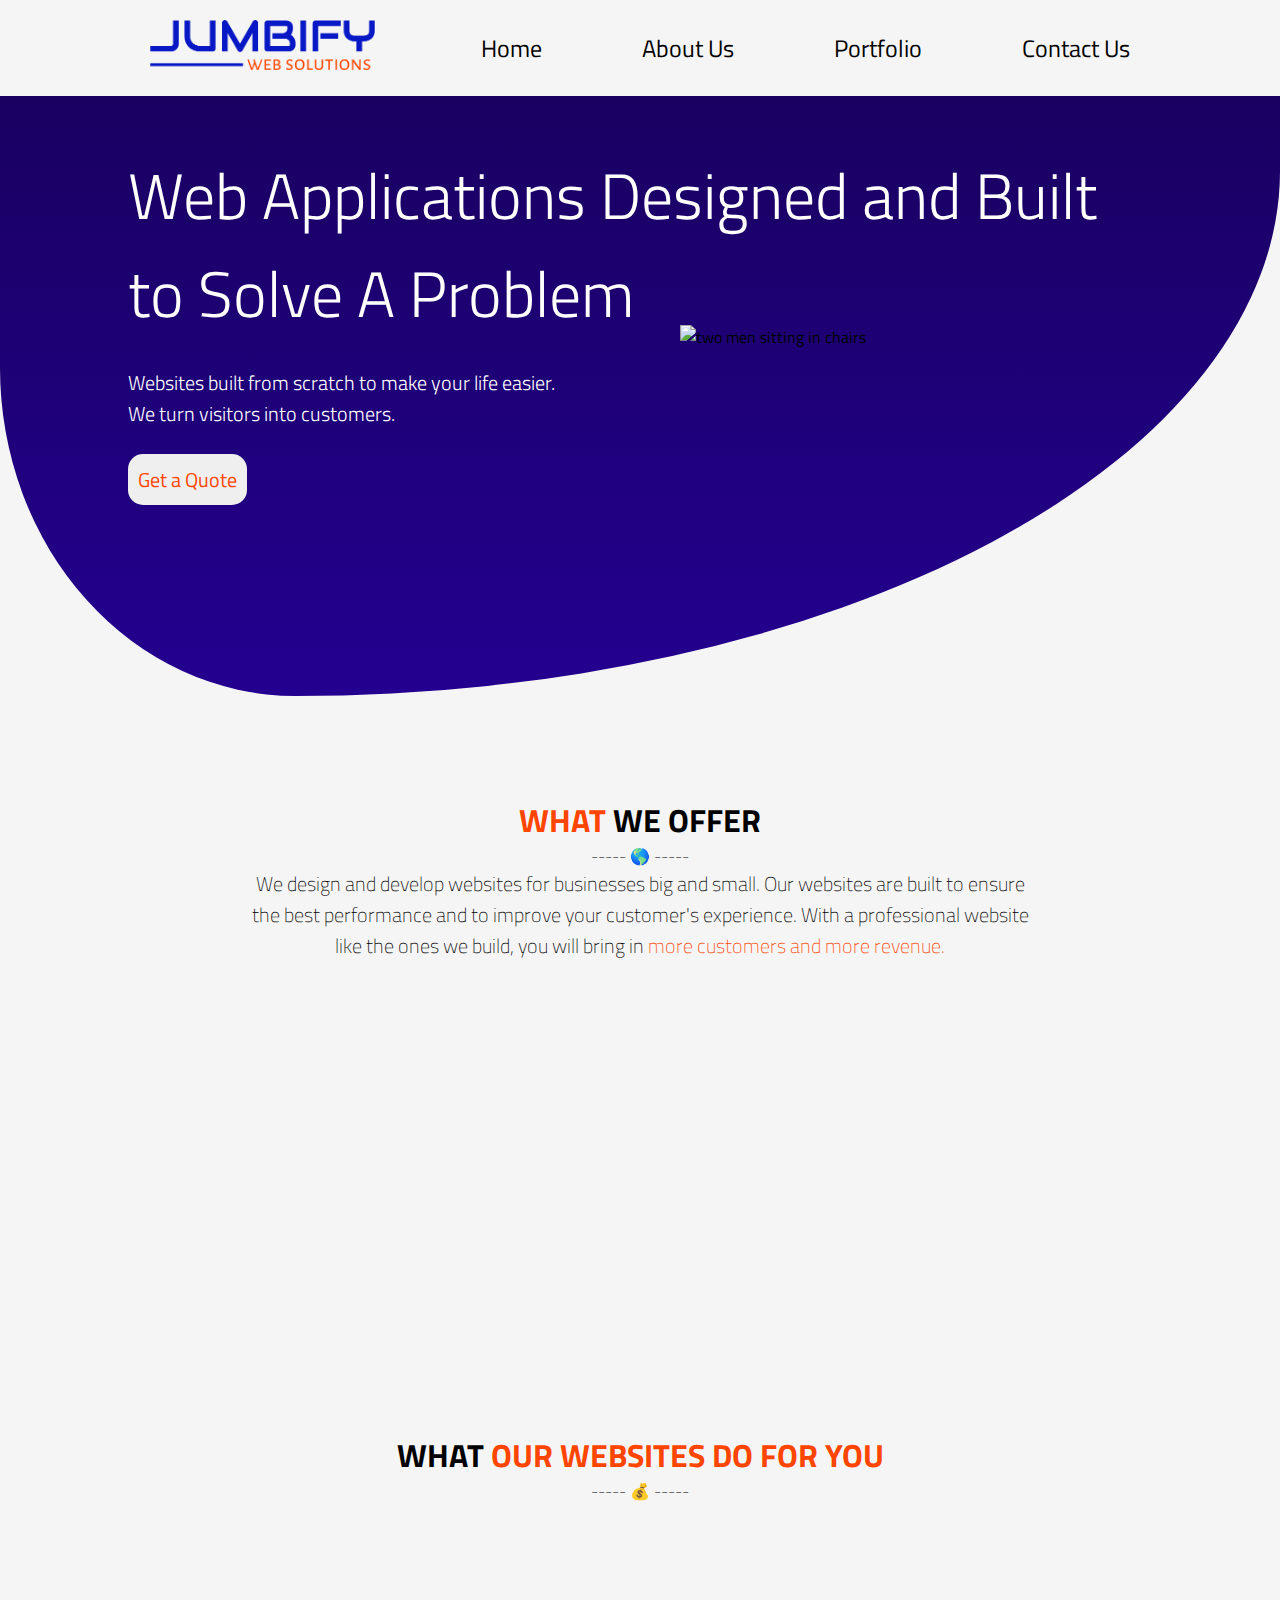
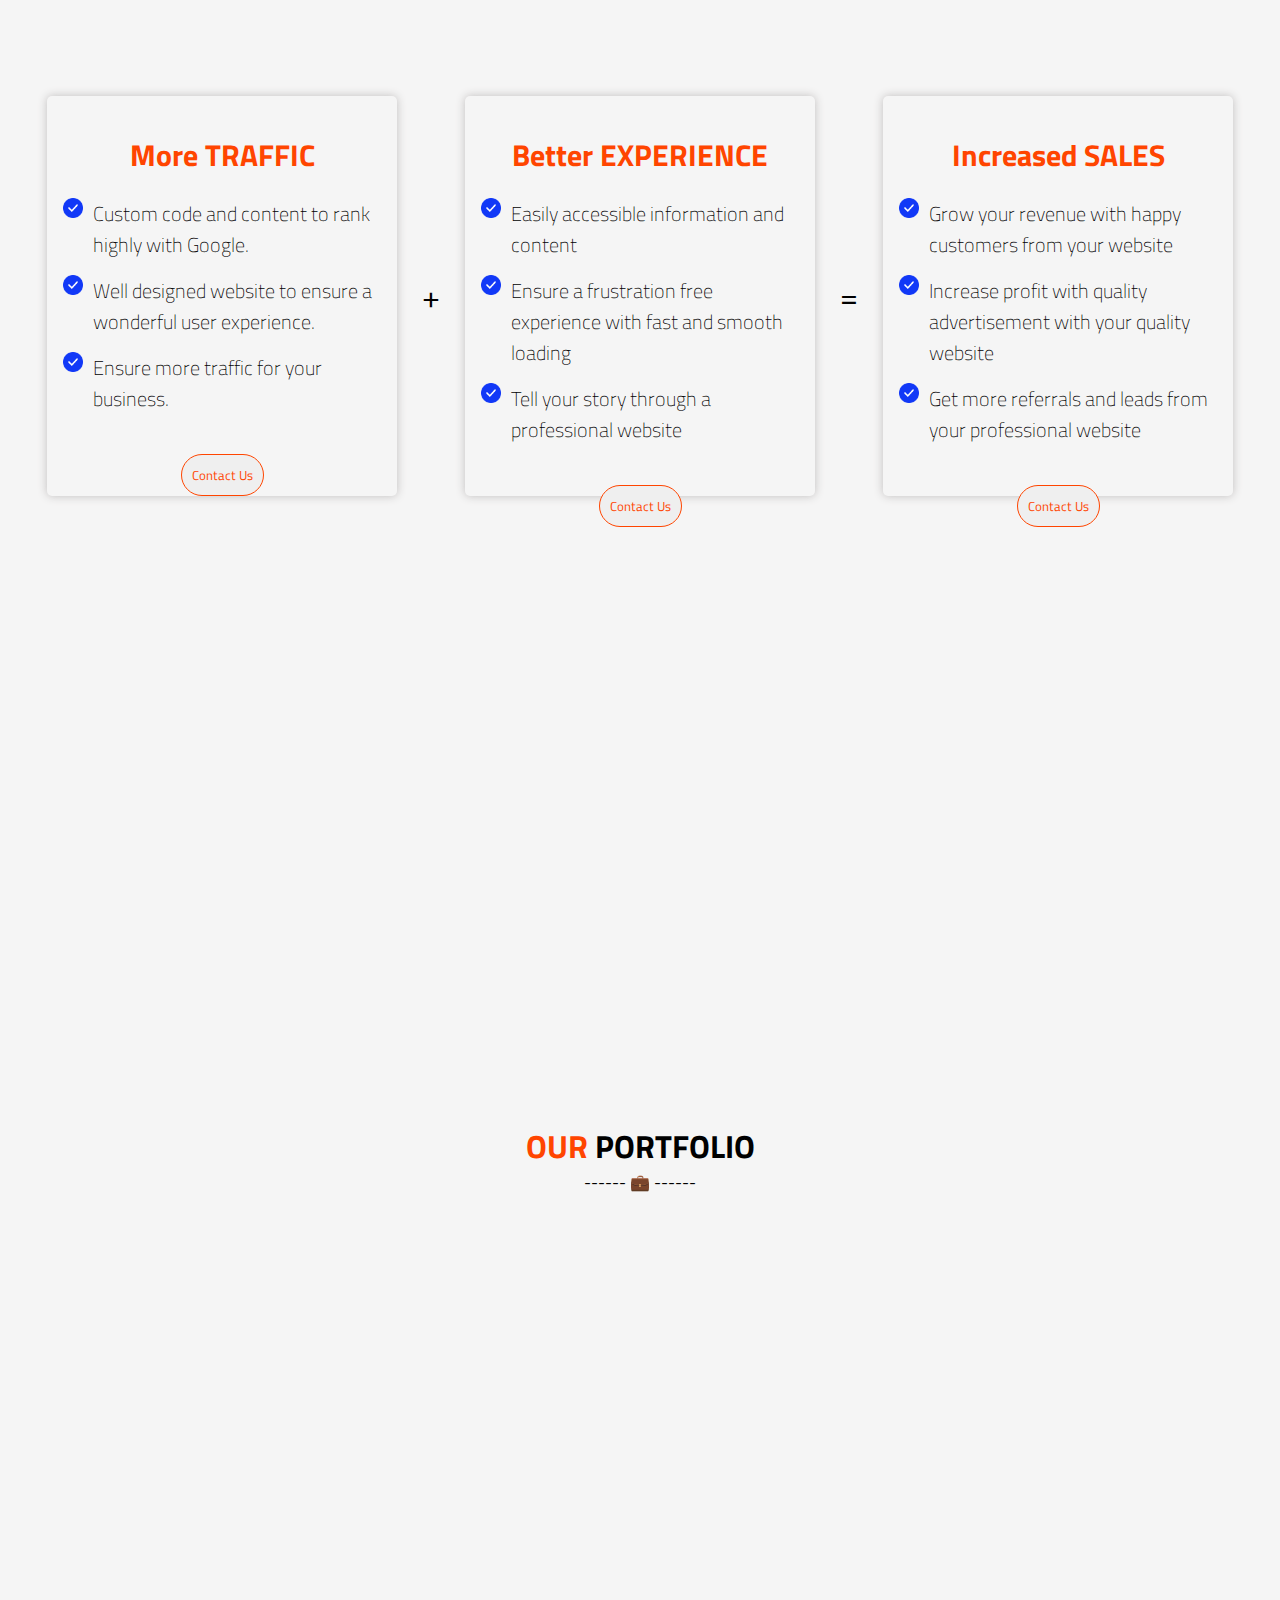
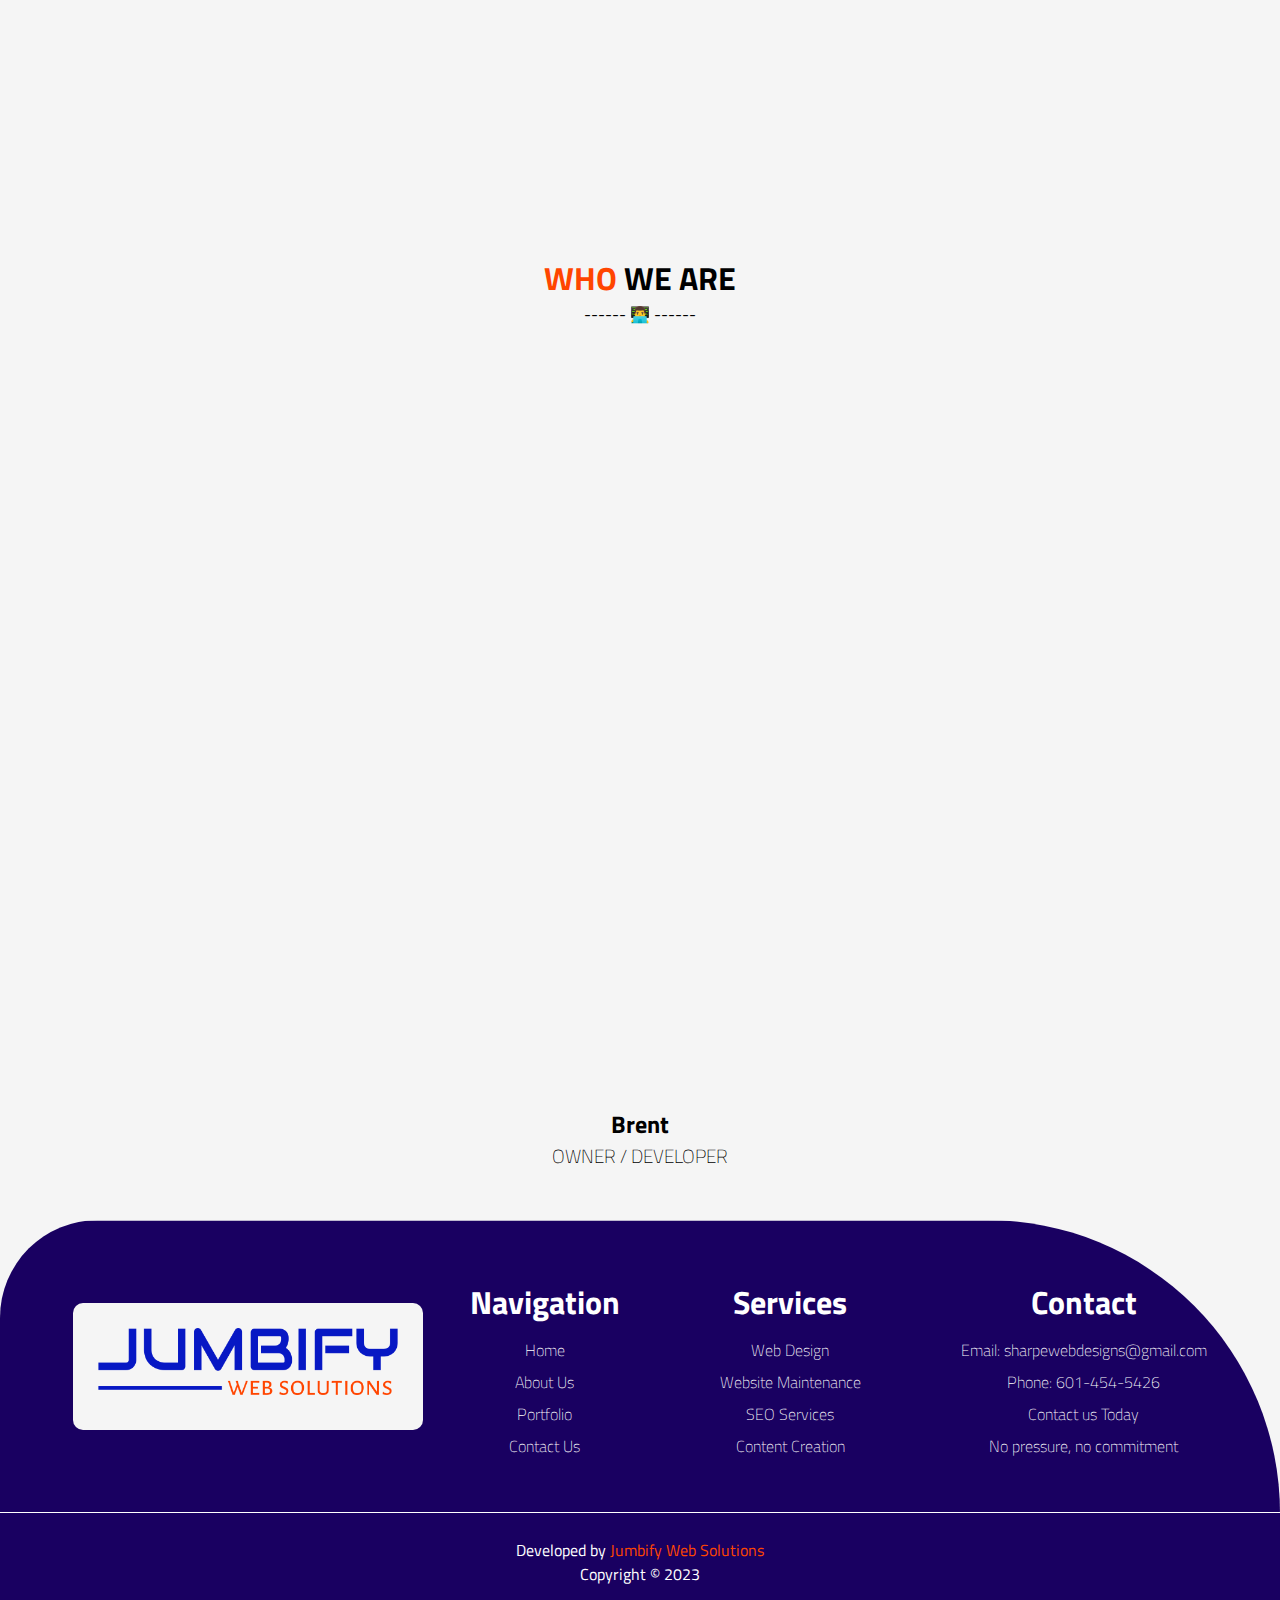
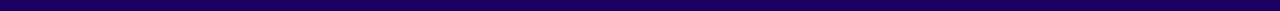
==== index.html @ ab22add7 "updated image in footer" ====
<!DOCTYPE html>
<html lang="en">
<head>
    <meta charset="UTF-8">
    <meta http-equiv="X-UA-Compatible" content="IE=edge">
    <meta name="viewport" content="width=device-width, initial-scale=1.0">
    <link rel="stylesheet" href="styles.css">
    <meta name="description" content="Jumbify Web Solutions will design, write, and develop your next small business or individual website">

    <link rel="preconnect" href="https://fonts.googleapis.com">
    <link rel="preconnect" href="https://fonts.gstatic.com" crossorigin>
    <link href="https://fonts.googleapis.com/css2?family=Roboto:wght@300&display=swap" rel="stylesheet">
    <link rel="preconnect" href="https://fonts.googleapis.com">
    <link rel="preconnect" href="https://fonts.gstatic.com" crossorigin>
    <link href="https://fonts.googleapis.com/css2?family=Titillium+Web:wght@600@800&display=swap" rel="stylesheet">
    <title>Jumbify Web Solutions</title>
    <link rel="icon" type="icon" href="images/logo-no-background.png">
</head>
<body>



    <header class="navigation">
        <div class="logo">
            <a href="index.html"><img src="images/logo-no-background.png" class="logo" alt="logo"></a>
        </div>   
        <button class="nav-toggle">
            <span class="hamburger"></span>
        </button>
        <nav class="nav">
            <ul class="nav__list">
                <li class="nav__item"><a href="#home" class="nav__link">Home</a></li>
                <li class="nav__item"><a href="about.html" class="nav__link">About Us</a></li>
                <li class="nav__item"><a href="portfolio.html" class="nav__link">Portfolio</a></li>
                <li class="nav__item"><a href="contact.html" class="nav__link">Contact Us</a></li>
            </ul>
        </nav>
    </header>


    <div class="hero">
        <h1>Web Applications Designed and Built <br>to Solve A Problem</h1>
        <h3>Websites built from scratch to make your life easier. <br> We turn
            visitors into customers.
        </h3>
        <a href="contact.html"><button class="hero-plans-button">Get a Quote</button></a>
    </div>

    <img src="images/heroImage.png" class="computers-image" alt="two men sitting in chairs"/>


    <!-- >>>>>>>>>>>>>>    What We Offer Section     <<<<<<<<<<<<<<<<<<<<-->

    <div class="whatWeOffer-container">
        <h1><span class="blue">WHAT</span> WE OFFER</h1>
        <div>----- 🌎 -----</div>
        <p class="whatWeOffer-paragraph hidden right">
            We design and develop websites for businesses big and small. Our websites are built
            to ensure the best performance and to improve your customer's experience. With a professional website like the ones we build, you 
            will bring in <span class="blue">more customers and more revenue.</span>
        </p>
    </div>


    <!-- >>>>>>>>>>>>>>        Features Section       <<<<<<<<<<<<<<< -->

    <div class="features-container">
            <div class="feature-container mobileFirst-container hidden">
                <div class="icon-container smartPhone-container">
                    <img class="features-icon" src="images/smartphone.png" alt="mobile phone">
                </div>
                <h3>Designed, Written, Developed</h3>
                <p>I work with talented content writers and talented designers. They will 
                    design and write the content for you. I will develop your website from scracth.
                </p>
            </div>

            <div class="feature-container fullyResponsive-container hidden">
                <div class="icon-container computerAndPhone-container">
                    <img class="features-icon" src="images/computerAndPhone.png" alt="computer and phone">
                </div>
                <h3>Fully Responsive</h3>
                <p>
                    We design our websites to ensure they will look professional on all screen sizes
                    including mobile, tablets, laptops, and desktops.
                </p>
            </div>

            <div class="feature-container fullyResponsive-container hidden">
                <div class="icon-container computerAndPhone-container">
                    <img class="features-icon" src="images/easy-access.png" alt="computer and phone">
                </div>
                <h3>Fully Accessible</h3>
                <p>
                    We design and develop our websites with the mindset of being  accessible by all. We follow all
                    WCAG and ADA guidelines to ensure a great experience for everyone.
                </p>
            </div>

            <div class="feature-container optimization-container hidden">
                <div class="icon-container seo-container">
                    <img class="features-icon" src="images/seo.png" alt="computer with SEO on top">
                </div>
                <h3>Search Engine Optimization</h3>
                <p>Where your website shows up on google searches matters. My hand-coded 
                    websites will include all necessary
                    keywords and tags to compete against any website.
                </p>
            </div>
    </div>

    <!--  >>>>>>>>>>>>>>       Price Plans           <<<<<<<<<<<<<<<<<<<-->
    <div class="whatWeOffer-container" id="plans">
        <h1>WHAT<span class="blue"> OUR WEBSITES DO FOR YOU</span></h1>
        <div>----- 💰 -----</div>
        <p class="whatWeOffer-paragraph hidden right">
            The goal of our websites is to increase your sales. If all else is the same, our website will increase your
            sales. We will do this by bringing in more traffic and by ensuring a great experience
            for every user. Our websites will include the content and code necessary to rank high in the Google ranks.
        </p>
    </div>

    <div class="pricing-plans-section">
            <div class="price-card price-card-month">
                <h3 class="plan-title">More TRAFFIC</h3>
                <p class="pricing-plans-features"><img src="images/check1.png" alt="blue check" class="price-icon">
                    Custom code and content to rank highly with Google.
                </p>
                <p class="pricing-plans-features"><img src="images/check1.png" alt="blue check" class="price-icon">
                    Well designed website to ensure a wonderful user experience.
                </p>
                <p class="pricing-plans-features"><img src="images/check1.png" alt="blue check" class="price-icon">
                    Ensure more traffic for your business.
                </p>
                <a href="contact.html"><button class="pricing-plans-button">Contact Us</button></a>
            </div>
            <div class="equation">+</div>
            <div class="price-card price-card-month">
                <h3 class="plan-title">Better EXPERIENCE</h3>
                <p class="pricing-plans-features"><img src="images/check1.png" alt="blue check" class="price-icon">
                    Easily accessible information and content
                </p>
                <p class="pricing-plans-features"><img src="images/check1.png" alt="blue check" class="price-icon">
                    Ensure a frustration free experience with fast and smooth loading
                </p>
                <p class="pricing-plans-features"><img src="images/check1.png" alt="blue check" class="price-icon">
                    Tell your story through a professional website
                </p>
                <a href="contact.html"><button class="pricing-plans-button">Contact Us</button></a>
            </div>
            <div class="equation">=</div>
            <div class="price-card price-card-month">
                <h3 class="plan-title">Increased SALES</h3>
                <p class="pricing-plans-features"><img src="images/check1.png" alt="blue check" class="price-icon">
                    Grow your revenue with happy customers from your website
                </p>
                <p class="pricing-plans-features"><img src="images/check1.png" alt="blue check" class="price-icon">
                    Increase profit with quality advertisement with your quality website
                </p>
                <p class="pricing-plans-features"><img src="images/check1.png" alt="blue check" class="price-icon">
                    Get more referrals and leads from your professional website
                </p>
                <a href="contact.html"><button class="pricing-plans-button">Contact Us</button></a>
            </div>
    </div>

    <!-- >>>>>>>>>>>>>>        Contract Section       <<<<<<<<<<<<<<< -->

    <div class="contractSection-container">
        <div class="contractSection-container-left">
            <div class="contractSection-image-container hidden">
                    <img class="manOnMoney-image" src="images/manOnMoney.jpeg" alt="cartoon man sitting on gold coins">
            </div>
        </div>

        <div class="contractSection-container-right hidden">
            <div class="contractSection-top-right">
                <h1> <span class="blue">What</span> is <span class="blue">Included?</span></h1>
                <p>A standard 5 page website
                    typically includes the following pages: Home, About, Contact, Product/Services, Reviews/Portfolio.
                    Your website can be customized to fit your business plan. You own your domain, content, listing, and profiles. 
                </p>
            </div>
            <div class="contractSection-bottom-right hidden">
                <!-- <div class="grid-contract">
                    <img src="images/check-mark.png" class="checkMark-image" alt="orange and blue check">
                    <div class="grid-contract-info">
                        <h3> Hosting Fees Included</h3>
                        <p>Hosting fees are built right into the monthly payment plan.</p>
                    </div>
                </div> -->
                <div class="grid-contract">
                    <img src="images/check-mark.png" class="checkMark-image" alt="orange and blue check">
                    <div class="grid-contract-info">
                        <h3>Edits</h3>
                        <p>Change anything you want at anytime and it will be done that day for a small hourly fee.</p>
                    </div>
                </div>
                <div class="grid-contract">
                    <img src="images/check-mark.png" class="checkMark-image" alt="orange and blue check">
                    <div class="grid-contract-info">
                        <h3> Direct Customer Service</h3>
                        <p>Call direct anytime during the day, no call centers or automated responses.</p>
                    </div>
                </div>
                <div class="grid-contract">
                    <img src="images/check-mark.png" class="checkMark-image" alt="orange and blue check">
                    <div class="grid-contract-info">
                        <h3> Web Design & Development</h3>
                        <p>Includes design, development, and testing.</p>
                    </div>
                </div>
                <!-- <div class="grid-contract">
                    <img src="images/check-mark.png" class="checkMark-image" alt="orange and blue check">
                    <div class="grid-contract-info">
                        <h3> No Commitment</h3>
                        <p> The monthly plan reguires no commitment, cancel anytime, no fees.</p>
                    </div>
                </div> -->
                <div class="grid-contract">
                    <img src="images/check-mark.png" class="checkMark-image" alt="orange and blue check">
                    <div class="grid-contract-info">
                        <h3> Google Analytics</h3>
                        <p>We install Analytics for free to monitor traffic and where it comes from.</p>
                    </div>
                </div>
            </div>
        </div>
    </div>

<!-- >>>>>>>>>>>>>>        Portfolio Section       <<<<<<<<<<<<<<< -->
    <div class="portfolioSection-container">
        <div class="portfolioSection-header">
            <h1><span class="blue">OUR </span>PORTFOLIO</h1>
            <p>------ 💼 ------</p>
        </div>
        <div class="portfolioCards-section hidden">
            <div class="portfolioPiece hidden">
                <img src="images/neighborsMockup.png" class="portfolio-image" alt="woman looking at computer with Neighbors Pizza on it">
                <h3>Neighbors Pizza</h3>
                <h4>Syracuse, NY</h4>
                <p>Neighbors pizza is a family friendly pub-style pizza joint
                    serving detroit and neopalitan pizzas with an excellent
                    craft beer selection.
                </p>
                <a href="https://neighborspizza.netlify.app" target="_blank"><button class="pricing-plans-button">Visit Neighbors</button></a>
            </div>
            <div class="portfolioPiece hidden">
                <img src="images/lindaDunlapMockup.png" class="portfolio-image" alt="Linda L. Dunlap on a laptop screen">
                <h3>Linda L. Dunlap</h3>
                <h4>Austin, TX</h4>
                <p>Linda is a crime author out of Austin, TX. She has written The Maude
                    Rogers series, The Reckoning Series, and the Bridges Chronicles.
                </p>
                <a href="https://lindadunlap.netlify.app" target="_blank"><button class="pricing-plans-button">Visit Linda</button></a>
            </div>
            <div class="portfolioPiece hidden">
                <img src="images/sczMockup.png" class="portfolio-image" alt="man and womann looking at a computer with Syracuse Children's Zone on it">
                <h3>Syracuse Children's Zone</h3>
                <h4>Syracuse, NY</h4>
                <p>Syracuse Children's Zone is non-profit organization providing
                    children with a developmentally appropriate environment and educating
                    parents.</p>
                <a href="https://syracusechildrenszone.netlify.app/" target="_blank"><button class="pricing-plans-button">Visit SCZ</button></a>
            </div>
        </div>
    </div>

    <!-- >>>>>>>>>>>> About Us Section <<<<<<<<<<<< -->

    <div class="whoWeAre-container">
        <h1><span class="blue">WHO </span> WE ARE</h1>
        <p>------ 👨‍💻 ------</p>
        <p class="whoWeAre-paragraph hidden">My name is Brent, I am a a front-end web developer. 
            I enjoy making simple but beautiful websites that give small businesses an advantage over
            their competition. I 
            started this business to help provide for my family while also keeping
            a schedule that allows me to spend more time with my young children. I built my first websites back in 2014 and
            recently decided that becoming an expert in the website development field was something I wanted to do fulltime. 
            While building websites I have learned all the necessary skills and guidelines on SEO and accessibility. 
            I understand how Google reads code and I implement it in my websites in order to 
            get the best search results possible<a href="about.html"><span class="blue"> CLICK TO LEARN MORE</span></a>
        </p>
        <div class="profile-pic-container hidden">
            <img src="images/profilePic.png" class="profile-pic" alt="Brent">
        </div>
        <h2>Brent</h2>
        <h3>OWNER / DEVELOPER</h3>
    </div>

    


    <!-- >>>>>>>>>>>>>>>>>> Footer <<<<<<<<<<<<<<<<<<<<<<-->


      <footer class="footer-section">
       
        <div class="footer-logo-background">
                <img src="images/logo-no-background.png" class="logo-footer" alt="logo">   
        </div>
        <div class="footer-info-container">
            <div class="footer-info-section">
                <h1>Navigation</h1>
                <a href="index.html"><h4>Home</h4></a>
                <a href="about.html"><h4>About Us</h4></a>
                <a href="portfolio.html"><h4>Portfolio</h4></a>
                <a href="contact.html"><h4>Contact Us</h4></a>
            </div>
            <div class="footer-info-section">
                <h1>Services</h1>
                <h4>Web Design</h4>
                <h4>Website Maintenance</h4>
                <h4>SEO Services</h4>
                <h4>Content Creation</h4>
            </div>
            <div class="footer-info-section">
                <h1>Contact</h1>
                <h4>Email: sharpewebdesigns@gmail.com</h4>
                <h4>Phone: 601-454-5426</h4>
                <h4>Contact us Today</h4>
                <h4>No pressure, no commitment</h4>
            </div>
        </div>
    </footer>

    <div class="footer-subsection">
        <p>Developed by <span class="blue">Jumbify Web Solutions</span></p>
        <p>Copyright © 2023</p>
    </div>

    <script src="script.js"></script>
</body>
</html>
---- styles.css ----
* {
    font-family: 'Titillium Web', sans-serif;
    box-sizing: border-box;
    padding: 0;
    margin: 0;
    /* line-height: 1.5; */
}

a {
  text-decoration: none;
}

body {
    background-color: whitesmoke;
}

  .logo {
    width: 175px;
    margin: auto;
    padding: 10px 0px 10px 0px;
  }
  
  .nav {
    position: fixed;
    background: #190061;
    color: white;
    top: 0;
    bottom: 0;
    left: 0;
    right: 0;
    z-index: 100;
    transform: translate(100%);
    transition: transform 250ms cubic-bezier(.5, 0, .5, 1);
  }
  
  .nav__list {
    list-style: none;
    display: flex;
    height: 100%;
    flex-direction: column;
    justify-content: space-evenly;
    align-items: center;
    margin: 0;
    padding: 0;
  }
  
  .nav__link {
    color: white;
    font-size: 1.5rem;
    text-decoration: none;
    padding-bottom: 15px;
  }
  
  .nav__link:hover {
    cursor: pointer;
    border-bottom: orangered 1px solid;
  }
  
  .nav-toggle {
    padding: .5em;
    background: transparent;
    border: 0;
    cursor: pointer;
    position: absolute;
    right: 1em;
    top: 2.25em;
    z-index: 1000;
  }
  
  .hamburger {
    display: block;
    position: relative;
  }
  
  .hamburger,
  .hamburger::before, 
  .hamburger::after {
    background: #190061;
    width: 2em;
    height: 3px;
    border-radius: 1em;
    transition: transform 250ms ease-in-out;
  }
  
  
  .hamburger::before, 
  .hamburger::after {
    content: '';
    position: absolute;
    left: 0;
    right: 0;
  }
  
  .hamburger::before {
    top: 6px;
  }
  
  .hamburger::after {
    bottom: 6px;
  }
  
  .nav-open .nav{
    transform: translate(0);
  }
  
  .nav-open .nav-toggle {
    position: fixed;
  }
  
  .nav-open .hamburger,
  .nav-open .hamburger::before, 
  .nav-open .hamburger::after {
    background: white;
  }
  
  .nav-open .hamburger {
    transform: rotate(.625turn);
  }
  
  .nav-open .hamburger::before {
  
    transform: rotate(90deg) translateX(-6px);
  }
  
  .nav-open .hamburger::after {
    opacity: 0;
  }

  @media(min-width: 1200px) {
    .nav {
        position: relative;
        background-color: whitesmoke;
        color: var(--clr-white);
        transform: none;
        display: flex;
      }

      .navigation {
        display: flex;
        justify-content: space-between;
        /* width: 100%; */
        background-color: whitesmoke;
        padding-left: 150px;
        padding-right: 150px;
      }

      .nav__list {
        list-style: none;
        display: flex;
        flex-direction: row;
        /* height: 100%; */
        justify-content: space-around;
        align-items: center;
        transform: none;
        transition: none;
        gap: 100px;
      }

      .nav-toggle {
        display: none;
      }

      .nav__link {
        color: black;
        font-size: 1.5rem;
        text-decoration: none;
      }

      .logo {
        margin: 0;
        width: 225px;
      }
  }







  
  /* >>>>>>>>>>>>>>>> Hero Section <<<<<<<<<<<<<<<*/
.hero {
    background-color: #190061;
    background: linear-gradient(to bottom, #190061, #240090);
    color: white;
    border-bottom-left-radius: 450px 500px;
    border-bottom-right-radius: 1500px 800px;
    height: 600px;
    margin: 0;
    padding-top: 50px;
}

.hero h1 {
    font-size: 5vw;
    margin: 0;
    padding-left: 10vw;
    font-weight: 300;
}

.hero h3 {
    font-size: 1.25rem;
    padding-left: 10vw;
    margin-top: 25px;
    font-weight: 300;
}

.hero-plans-button {
  margin-left: 10vw;
  padding: 10px;
  font-size: 1.25rem;
  border-radius: 10px;
  margin-top: 25px;
  color: white;
  border-radius: 15px;
  border: 0;
  border-bottom: transparent solid 0px;
  box-shadow: inset 0 0 0 0 orangered;
  color: orangered;
  transition: color .5s ease-in-out, box-shadow .3s ease-in-out;
}

.hero-plans-button:hover {
  color: #fff;
  box-shadow: inset 200px 0 0 0 orangered;
  cursor: pointer;
}

.computers-image {
    width: 600px;
    height: auto;
    position: absolute;
    top: 325px;
    right: 7vw;
}

@media(max-width: 1400px) {
  .computers-image {
      position: absolute;
      right: 0px;
  }
}

@media(max-width: 1200px) {
    .computers-image {
        position: absolute;
        top: 400px;
        right: 50px;
        width: 500px;
    }
}

@media(max-width: 900px) {
  .computers-image {
      position: absolute;
      top: 450px;
      right: 25px;
      width: 450px;
  }
}

@media(max-width: 600px) {
  .computers-image {
      position: absolute;
      top: 525px;
      left: 25px;
      width: 350px;
  }

  .hero h1 {
    padding-left: 25px;
    font-size: 2.5rem;
  }

  .hero h3 {
    padding-left: 25px;
  }

  .hero-plans-button {
    margin-left: 25px;
  }
}

/* . >>>>>>>>>>>      What we offer section    <<<<<<<<<<< */

.whatWeOffer-container {
    margin-top: 100px;
    display: flex;
    flex-direction: column;
    justify-content: center;
    align-items: center;
    font-weight: lighter;
    text-align: center;
}

.blue {
    color: orangered;
}

.whatWeOffer-paragraph {
    text-align: center;
    font-size: 20px;
    max-width: 800px;
}

.features-container {
    display: flex;
    flex-wrap: wrap;
    justify-content: space-around;
}

.feature-container {
    width: 250px;
    text-align: center;
    display: flex;
    flex-direction: column;
    align-items: center;
    font-weight: lighter;
    margin-top: 100px;
}

.feature-container p {
    font-size: 20px;
}

.icon-container {
    border-radius: 50%;
    width: 50px;
}

.smartPhone-container {
    background-color: gold;
}

.computerAndPhone-container {
    background-color: rgb(187, 138, 187);
}

.seo-container {
    background-color: orange;
}

.features-icon {
    width: 50px;
    height: auto;
    margin: auto;
}

@media(max-width:600px) {
  .whatWeOffer-container h1 {
    margin: 10px;
  }
}

/*  >>>>>>>>>>>>>>>>      Pricing Cards   <<<<<<<<<<<<<<<<<<  */

.pricing-plans-section {
  display: flex;
  flex-wrap: wrap;
  padding-top: 100px;
  align-items: center;
  justify-content: center;
  gap: 25px;
}

.price-card-bottom {
  margin: 0;
}

.equation {
  font-size: 2rem;
}

.price-card {
  border-radius: 5px;
  width: 350px;
  height: 400px;
  box-shadow: 0 0 10px rgb(192, 190, 190);
  display: flex;
  flex-direction: column;
  align-items: center;
  padding: 1em;
}

.plan-title {
  margin-top: 20px;
  margin-bottom: 20px;
  color: orangered;
  font-size: 30px;
}

.price-icon {
  width: 20px;
  height: 20px;
  margin-right: 10px;
}

.pricing-plans-features-container {
  display: flex;
  flex-direction: column;
  align-items: flex-start;
}

.pricing-plans-features {
  display: flex;
  justify-content: center;
  align-items: left;
  font-size: 20px;
  margin-bottom: 15px;
  font-weight: lighter;
}

.price {
  font-size: 35px;
  font-weight: bold;
}

.price-payments {
  color: gray;
  font-size: 10px;
  margin-bottom: 25px;
}

.pricing-plans-button {
  border-radius: 25px;
  border: orangered 1px solid;
  padding: 10px;
  margin-top: 25px;
  box-shadow: inset 0 0 0 0 orangered;
  color: orangered;
  transition: color .5s ease-in-out, box-shadow .3s ease-in-out;
}

.pricing-plans-button:hover {
  color: #fff;
  box-shadow: inset 200px 0 0 0 orangered;
  cursor: pointer;
}


/* >>>>>>>>>>>     Contract Section      <<<<<<<<<<   */
.manOnMoney-image {
    width: 400px;
    height: auto;
    border-radius: 300px 350px 750px 400px;
    padding: 50px;
}

@media(max-width:600px) {
  .manOnMoney-image {
    width: 300px;
  }
}

.contractSection-image-container {
    background-color: #190061;
    border-radius: 200px 500px 250px 400px;
}

.checkMark-image {
    width: 30px;
    height: 30px;
}

.contractSection-container {
    display: flex;
    flex-wrap: wrap;
    margin-top: 100px;
    justify-content: space-around;
    /* gap: 100px; */
    margin-right: 0;
    margin-left: 0;
    padding-right: 0;
    padding-bottom: 0;
}

.contractSection-container-right {
    width: 50vw;
}

.contractSection-bottom-right {
    display: grid;
    grid-template-columns: auto auto;
    column-gap: 3rem;
    padding-top: 50px;
    gap: 50px;
}

.grid-contract {
  display: flex;
  gap: 10px;
}

.grid-contract h3 {
    font-size: 20px;
    font-weight: bold;
}

@media(max-width: 600px) {
  .contractSection-bottom-right {
      display: flex;
      flex-direction: column;
  }

  .checkMark-image {
    width: 15px;
    height: 15px;
  }

  .grid-contract {
    padding: 0;
    margin: 0;
  }

  .contractSection-container {
    margin: 0;
    padding: 0;
    gap: 50px;
    justify-content: center;
    align-items: center;
  }
}

@media(max-width: 1000px) {
  .contractSection-container-right {
      width: 80vw;
  }
}

/* >>>>>>>>>>>>>  Portfolio Section      <<<<<<<<<<<<<<<< */

.portfolioSection-header {
    text-align: center;
    margin-top: 100px;
}

.portfolio-image {
    width: 300px;
    height: 200px;
}

.portfolioCards-section {
    display: flex;
    flex-wrap: wrap;
    justify-content: center;
    align-items: center;
    gap: 50px;
}

.portfolioPiece {
    border-bottom: #190061 solid 5px;
    border-radius: 10px;
    background-color: white;
    border-bottom-left-radius: 5px;
    border-bottom-right-radius: 5px;
    box-shadow: 0 0 10px rgb(192, 190, 190);
    width: 350px;
    padding: 20px;
    gap: 20px;
    display: flex;
    flex-direction: column;
    justify-content: center;
    align-items: center;
}

.portfolioPiece h4 {
  margin-top: 10px;
  margin-bottom: 10px;
}

/*   >>>>>>>>>>> Who we are section   <<<<<<<<<<<<<< */

.whoWeAre-container {
    display: flex;
    flex-direction: column;
    justify-content: center;
    align-items: center;
    margin-top: 100px;
}

.profile-pic {
    width: 300px;
    height: auto;
    border-radius: 300px 500px 300px 600px;
}

.profile-pic-container {
    width: 400px;
    height: auto;
    background-color: #190061;
    border-radius: 500px 200px 500px 200px;
    text-align: center;
}

.whoWeAre-paragraph {
    width: 600px;
    text-align: center;
    margin-bottom: 100px;
    line-height: 1.5;
    font-size: 20px;
}

@media(max-width: 600px) {
  .whoWeAre-paragraph {
      width: 300px;
  }

  .profile-pic {
    width: 300px;
  }

  .profile-pic-container {
    width: 300px;
  }
}

.whoWeAre-container h3 {
    font-weight: lighter;
}

/* >>>>>>>>>>>>> Footer Section <<<<<<<<<<<<<<<<< */

.footer-section {
    display: flex;
    flex-wrap: wrap;
    justify-content: space-around;
    background-color: #190061;
    color: white;
    align-items: center;
    margin-top: 50px;
    padding: 50px;
    border-radius: 100px 300px 0px 0px;
    line-height: 2;
    border-bottom: white 1px solid;
}

.footer-info-container {
  display: flex;
  gap: 100px;
  flex-wrap: wrap;
  align-items: center;
  justify-content: center;
}

.footer-section h4 {
    font-weight: lighter;
}
.logo-footer {
    width: 300px;
    height: auto;
}

.footer-info-section a {
    text-decoration: none;
    color: white;
}

.footer-info-section {
  text-align: center;
}

.footer-info {
    text-align: center;
}

.footer-logo-background {
  background-color: whitesmoke;
  border-radius: 10px;
  padding: 25px;
}

@media(max-width:600px) {
  .logo-footer {
    width: 150px;
  }

  .footer-logo-background {
    padding: 10px 10px 0px 10px;
  }

  .footer-section {
    padding: 100px;
  }
}

.footer-subsection {
  padding: 25px 0px 25px 0px;
  text-align: center;
  background-color: #190061;
  color: white;
}

/* >>>>>>>>>>>>>>> Contact Form <<<<<<<<<<<<<<< */

.contact-form-container {
    width: 100%;
    display: flex;
    justify-content: center;
    flex-wrap: wrap-reverse;
    margin-top: 100px;
    margin-bottom: 100px;
  }
  
  form {
    display: flex;
    flex-direction: column;
    justify-content: center;
    align-items: center;
    gap: 10px;
    border-radius: 5px;
    padding: 0 20px 20px 0;
  }

  .form-border {
    border-radius: 10px 0 0 10px;
  }
  
  input {
    width: 40vw;
    height: 50px;
    font-size: 25px;
    font-family: 'Roboto', sans-serif;
  }
  textarea {
    width: 40vw;
    height: 250px;
    font-size: 25px;
    font-family: 'Roboto', sans-serif;
  }

  .contact-info {
    display: flex;
    flex-direction: column;
    border-radius: 0 10px 10px 0;
    max-width: 600px;
    gap: 50px;
    border-bottom: 50px;
  }
  
  .submit-btn {
    border-radius: 10px;
    background-color: #190061;
    border: 0;
    color: white;
    font-size: 20px;
    padding: 15px;
  }

  .submit-btn:hover {
    cursor: pointer;
    background-color: white;
    color: #3843B8;
  }

  .contact-info-details {
    display: flex;
    align-items: center;
  }
  
  .contact-icon {
    width: 50px;
    height: auto;
    margin-right: 25px;
  }

  @media(max-width: 1200px) {
    input {
      width: 80vw;
    }

    .form-border {
      border-radius: 10px;
    }

    .contact-info {
      border-radius: 10px 10px 0px 0px;
      width: 70vw;
    }

    .contact-info-details {
      margin-bottom: 50px;
    }

    textarea {
      width: 80vw;
    }

  }
  
  /* >>>>>>>>>>>>>>> About Page <<<<<<<<<<<<<<<<<*/
  .about-profile-pic {
    width: 300px;
    height: 300px;
    border-radius: 10px;
    box-shadow: 0 0 10px rgb(85, 84, 84);
  }

  .about-page-intro-section {
    display: flex;
    flex-wrap: wrap;
    width: 100%;
    justify-content: center;
    margin-top: 50px;
    gap: 50px;
  }

  .about-page-intro-p {
    display: flex;
    width: 600px;
    flex-direction: column;
    justify-content: center;
    gap: 25px;
  }

  .about-page-intro-p h1 {
    margin: 0;
    padding: 0;
  }

  .about-page-intro-p h3 {
    font-weight: lighter;
  } 

  .about-page-features {
    display: flex;
    flex-wrap: wrap;
    justify-content: space-around;
    margin-top: 100px;
    margin-bottom: 100px;
  }

  .feature {
    width: 300px;
    display: flex;
    flex-direction: column;
    align-items: center;

  }

  .about-page-feature-icon {
    width: 150px;
    height: auto;
  }

  /* >>>>>>>>>>>>>>>>>>>>> Portfolio Page <<<<<<<<<<<<<<<<<<<*/

  .portfolio-page-intro {
    text-align: center;
    font-weight: lighter;
    width: 80%;
    margin: auto;
    margin-top: 50px;
    margin-bottom: 50px;
    font-size: 1.5rem;
  }

  /* >>>>>>>>>>>>>>>>>>>> Scrolling Animations <<<<<<<<<<<<<<<<<<<<<*/

  /* .hidden{
    opacity: 0;
    transform: translateX(-100%);
    transition: all 1s;
  }

  .show {
    opacity: 1;
    transform: translateX(0);
  } */

  .hidden {
    opacity: 0;
    transition: all 2s;
  }

  .show {
    opacity: 1;
  }
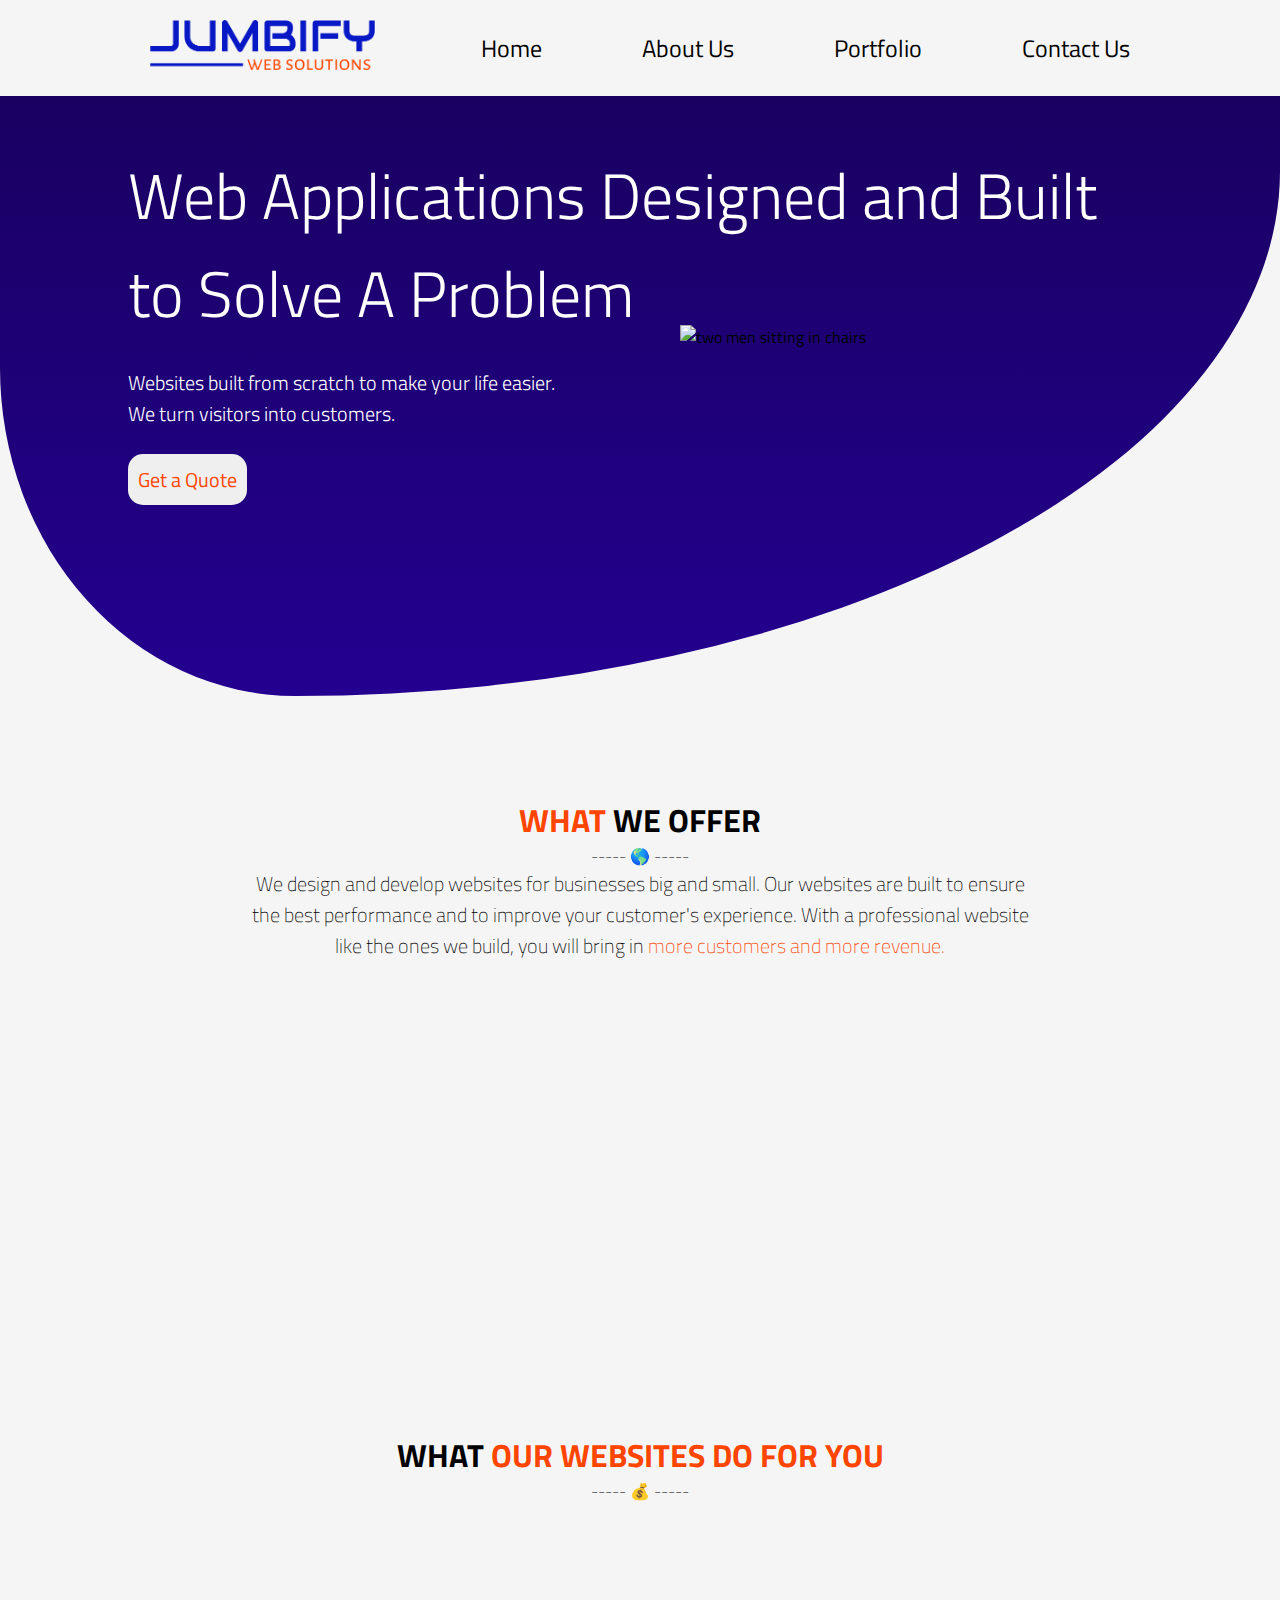
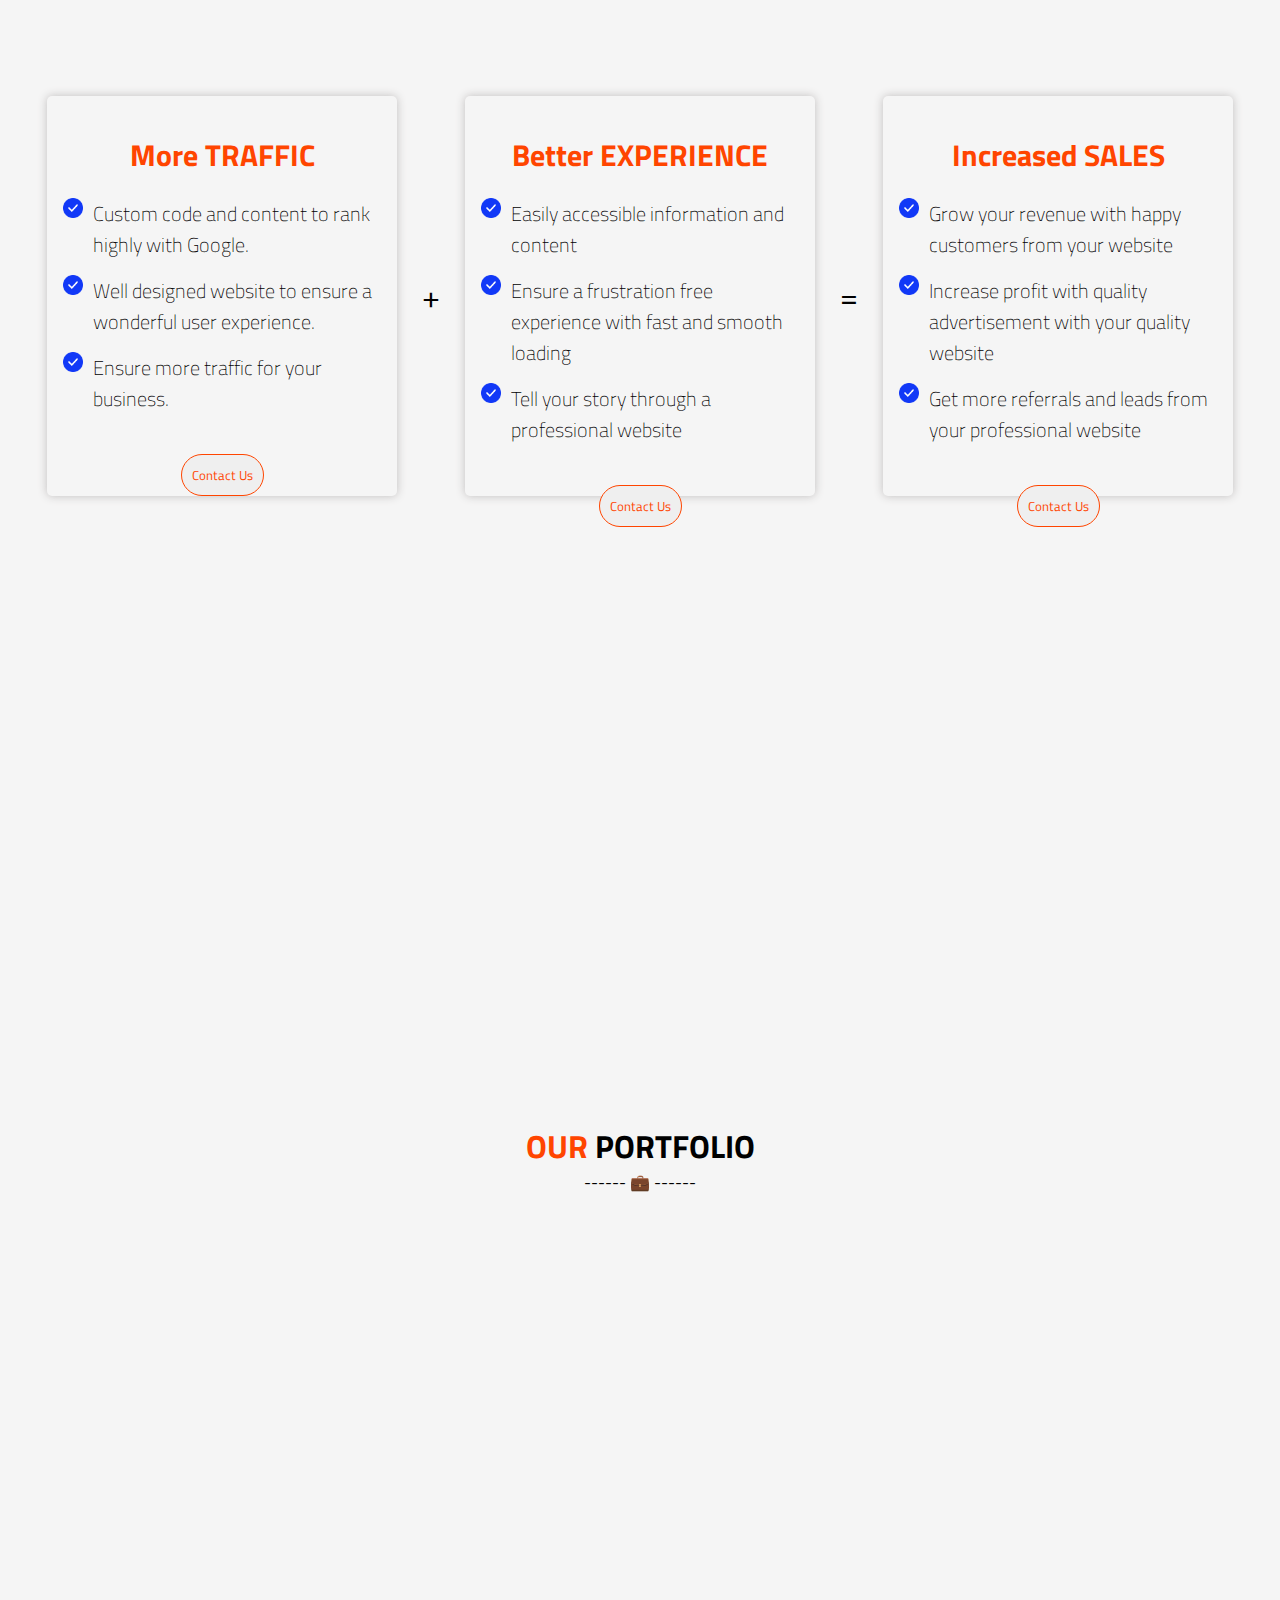
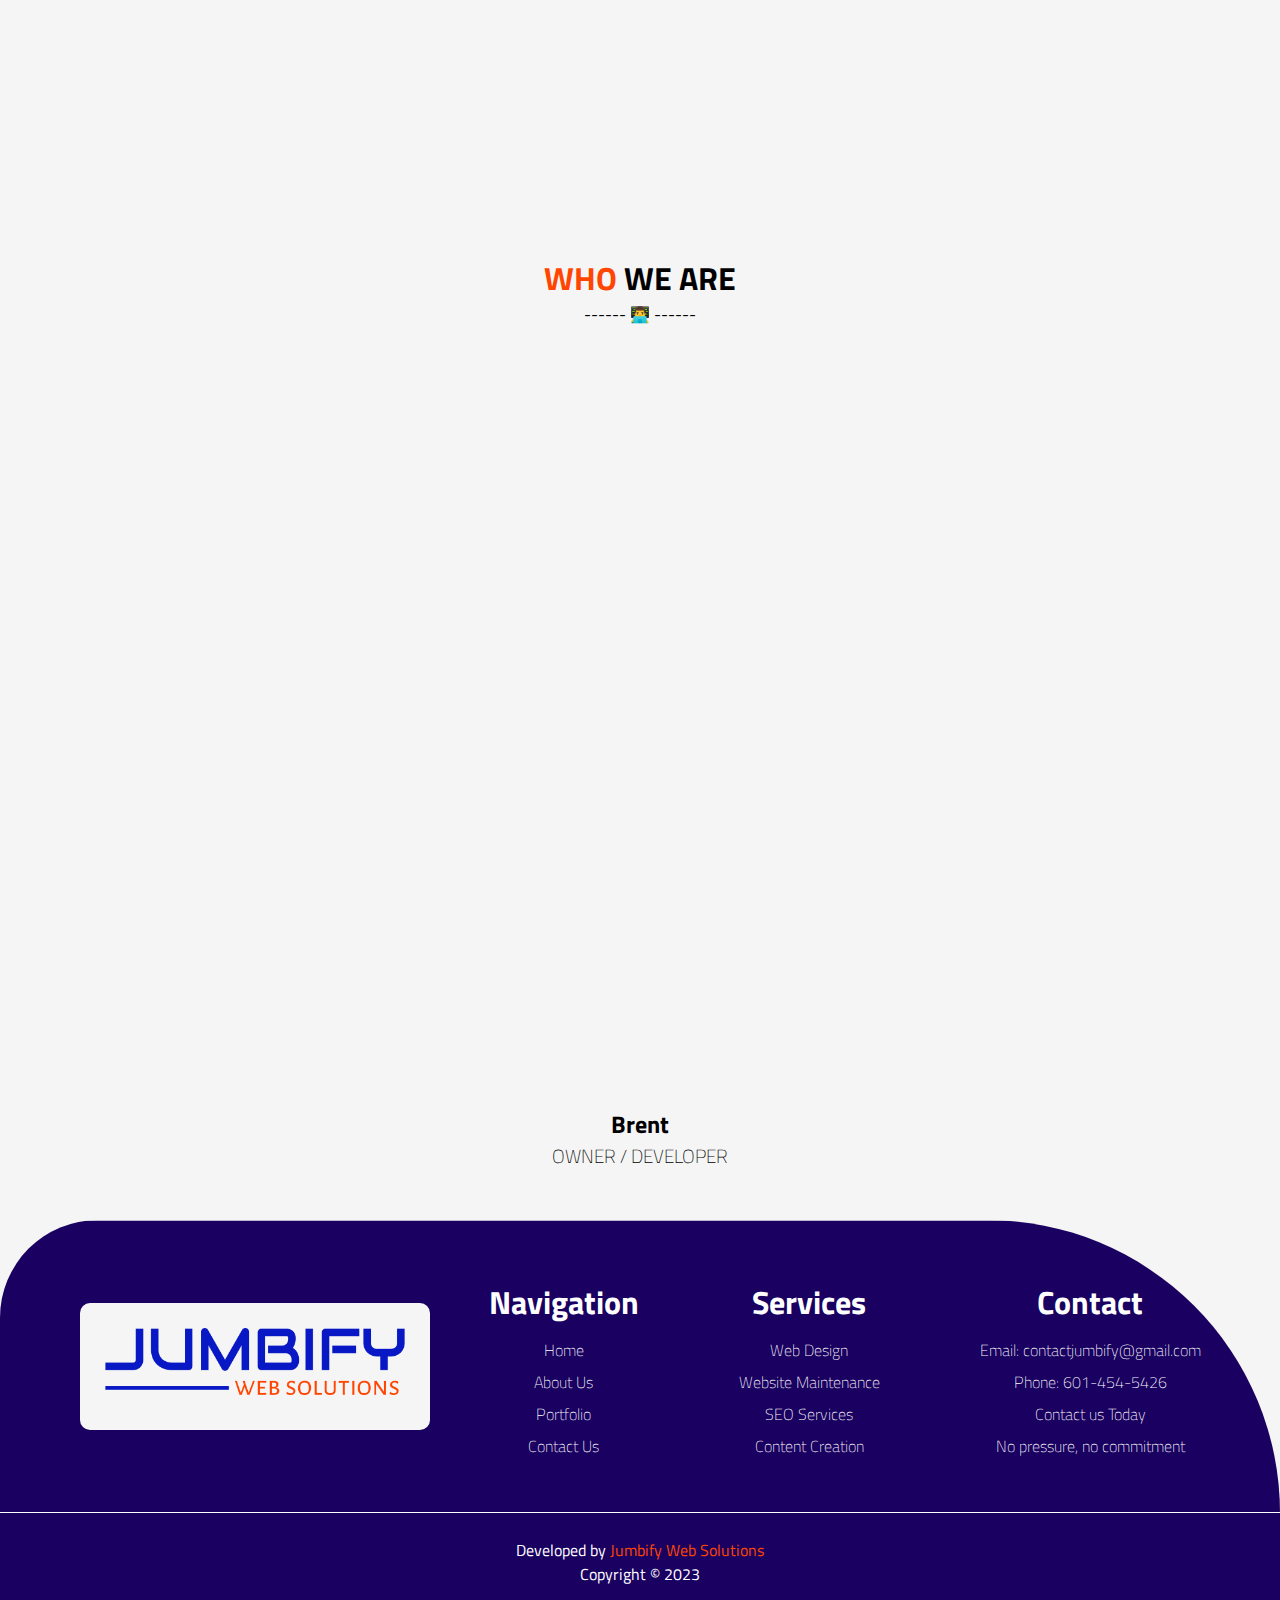
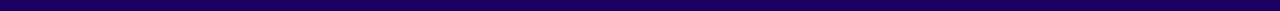
==== commit 3806d3c8: "changed email address listed and updated the contact form for the new email" ====
--- a/index.html
+++ b/index.html
@@ -316,7 +316,7 @@
             </div>
             <div class="footer-info-section">
                 <h1>Contact</h1>
-                <h4>Email: sharpewebdesigns@gmail.com</h4>
+                <h4>Email: contactjumbify@gmail.com</h4>
                 <h4>Phone: 601-454-5426</h4>
                 <h4>Contact us Today</h4>
                 <h4>No pressure, no commitment</h4>
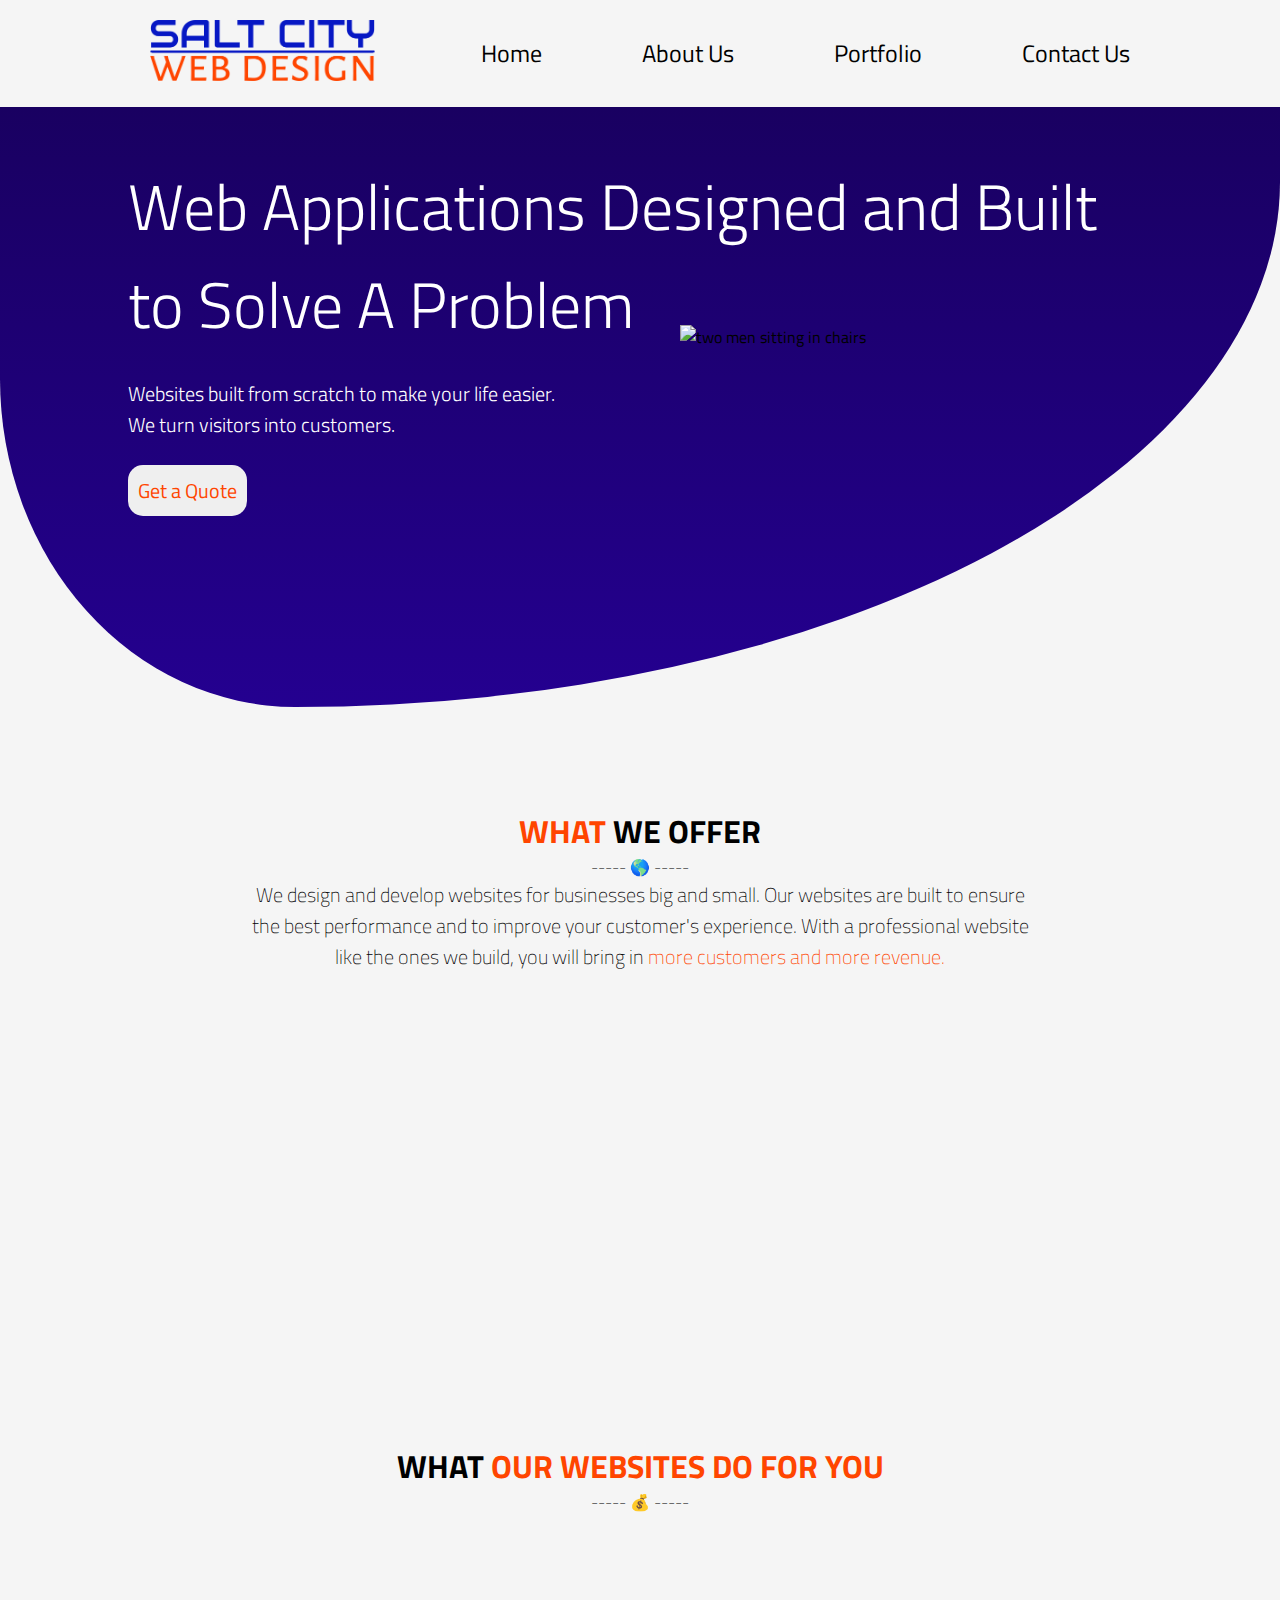
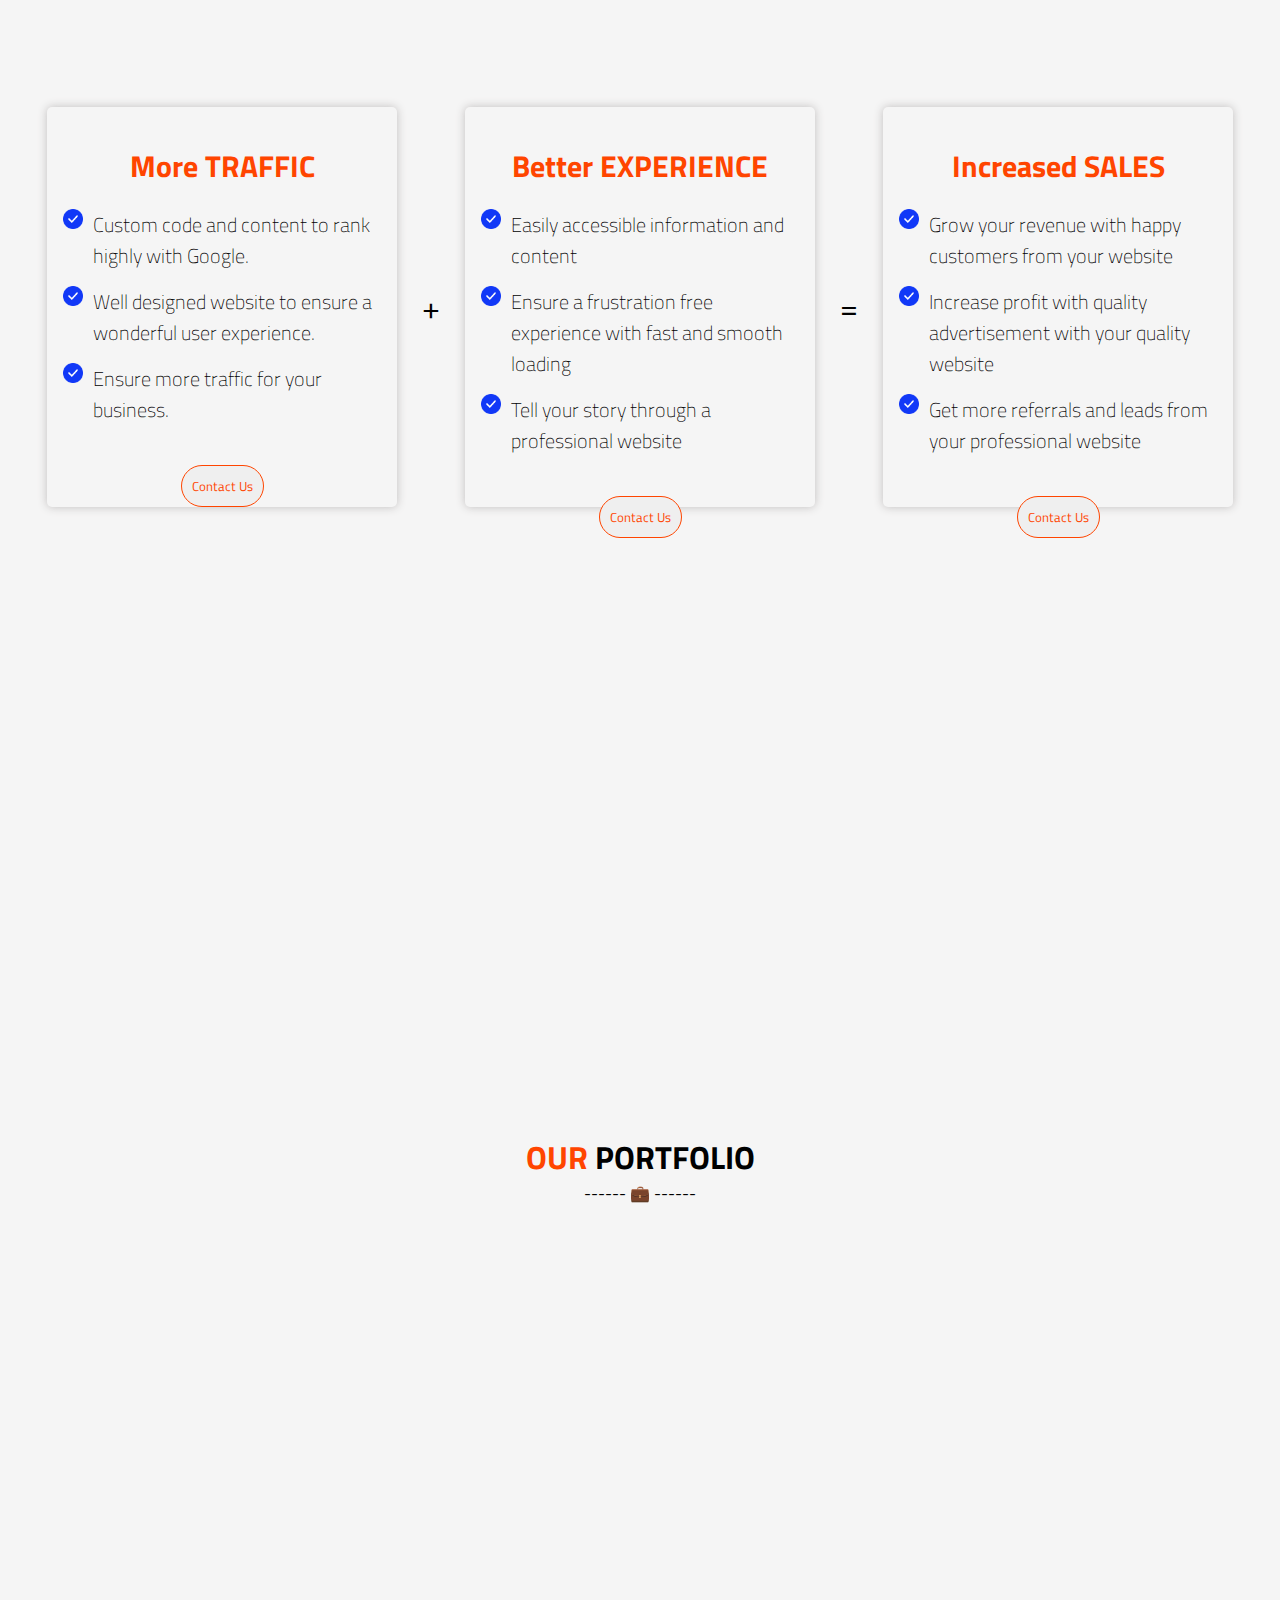
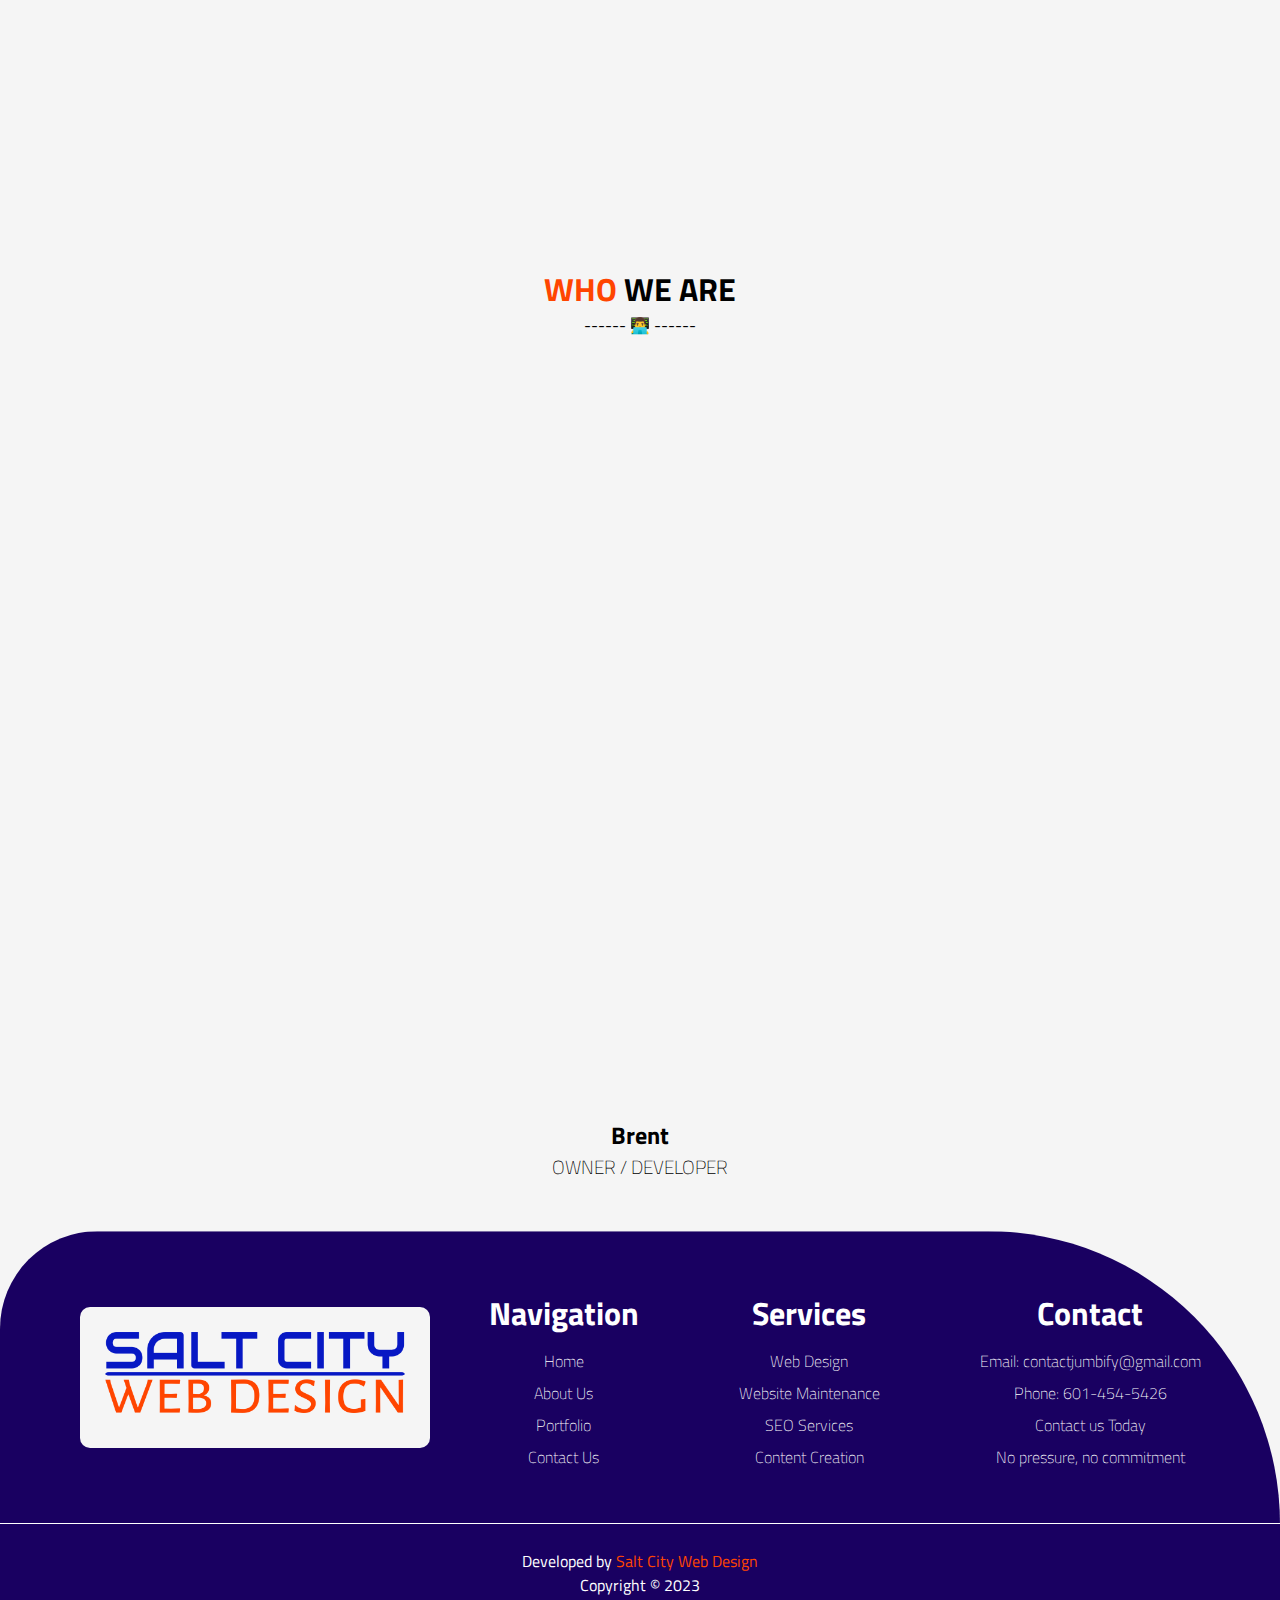
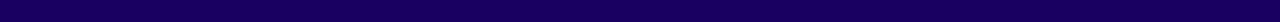
==== commit 8f60ef9c: "changed name to Salt City" ====
--- a/index.html
+++ b/index.html
@@ -5,7 +5,7 @@
     <meta http-equiv="X-UA-Compatible" content="IE=edge">
     <meta name="viewport" content="width=device-width, initial-scale=1.0">
     <link rel="stylesheet" href="styles.css">
-    <meta name="description" content="Jumbify Web Solutions will design, write, and develop your next small business or individual website">
+    <meta name="description" content="Serving Syracuse and Central New York with designing and developing websites">
 
     <link rel="preconnect" href="https://fonts.googleapis.com">
     <link rel="preconnect" href="https://fonts.gstatic.com" crossorigin>
@@ -13,7 +13,7 @@
     <link rel="preconnect" href="https://fonts.googleapis.com">
     <link rel="preconnect" href="https://fonts.gstatic.com" crossorigin>
     <link href="https://fonts.googleapis.com/css2?family=Titillium+Web:wght@600@800&display=swap" rel="stylesheet">
-    <title>Jumbify Web Solutions</title>
+    <title>Salt City Web Design</title>
     <link rel="icon" type="icon" href="images/logo-no-background.png">
 </head>
 <body>
@@ -325,7 +325,7 @@
     </footer>
 
     <div class="footer-subsection">
-        <p>Developed by <span class="blue">Jumbify Web Solutions</span></p>
+        <p>Developed by <span class="blue">Salt City Web Design</span></p>
         <p>Copyright © 2023</p>
     </div>
 
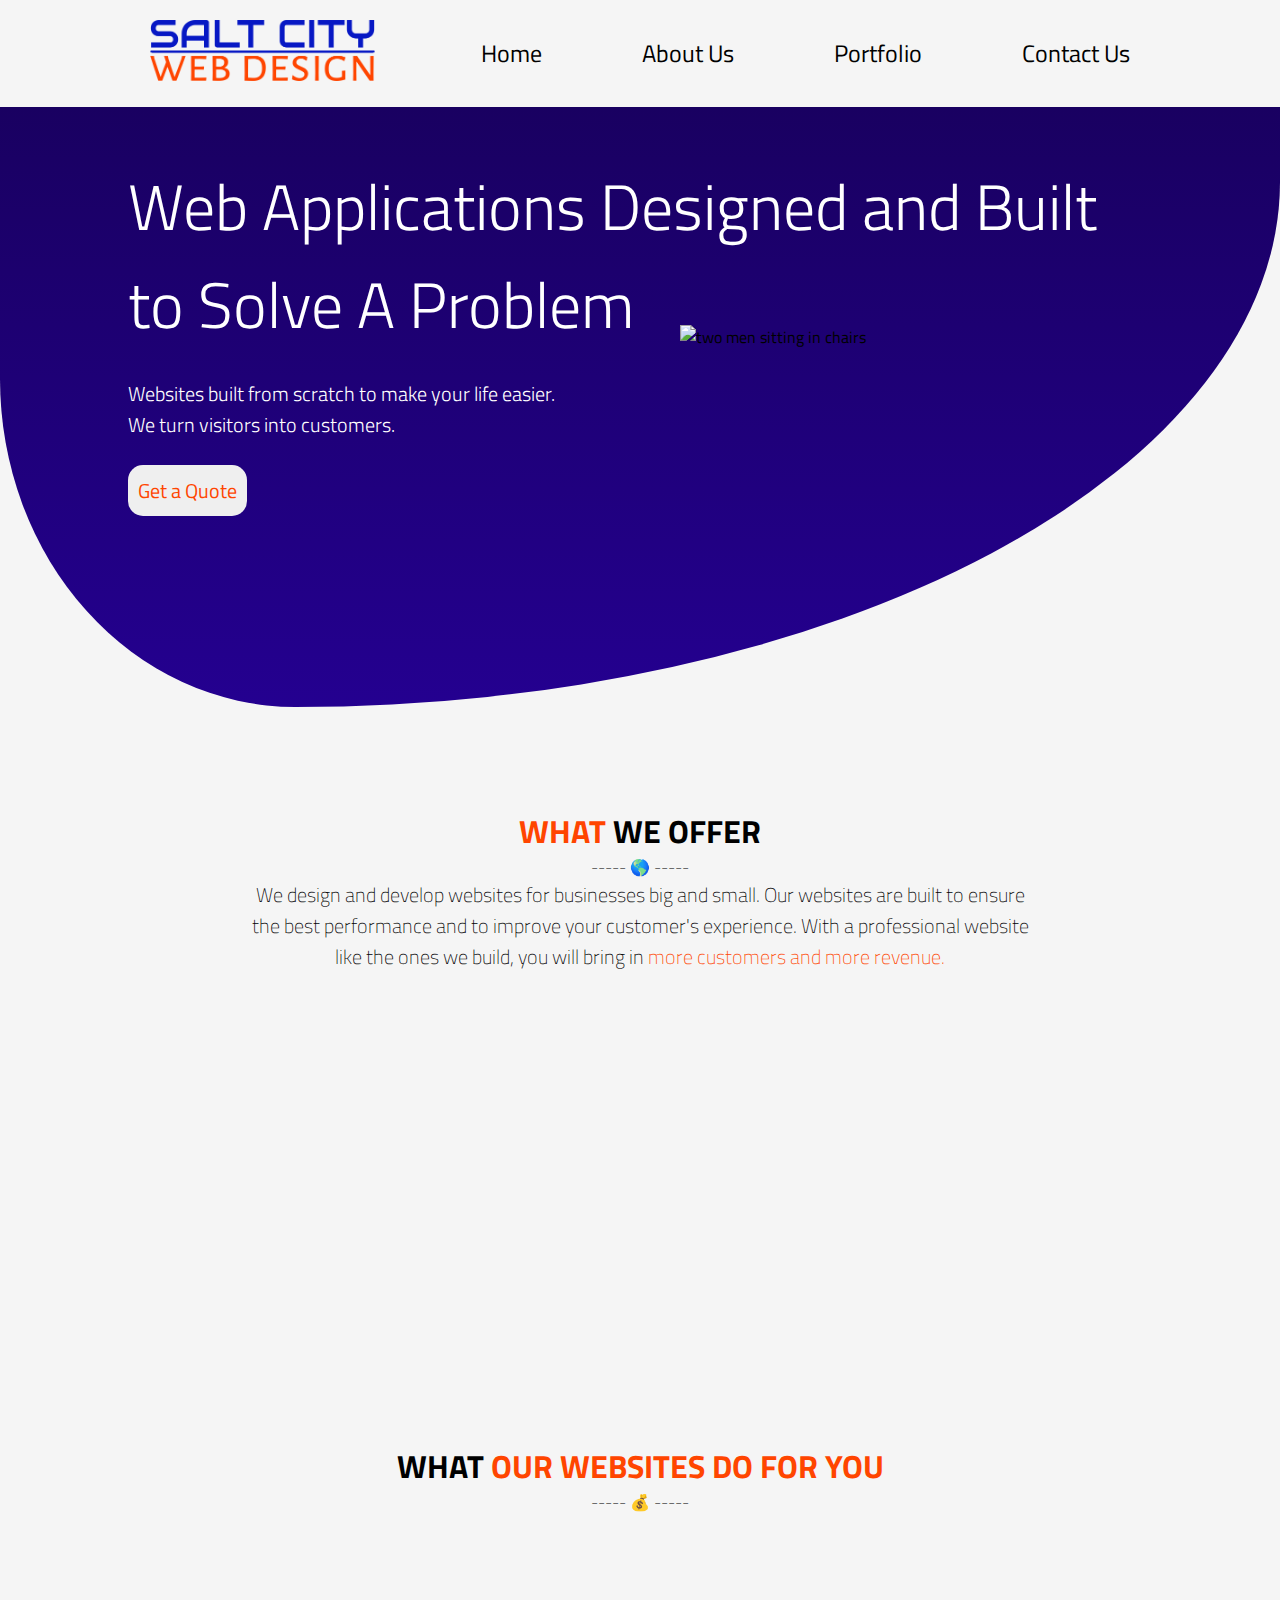
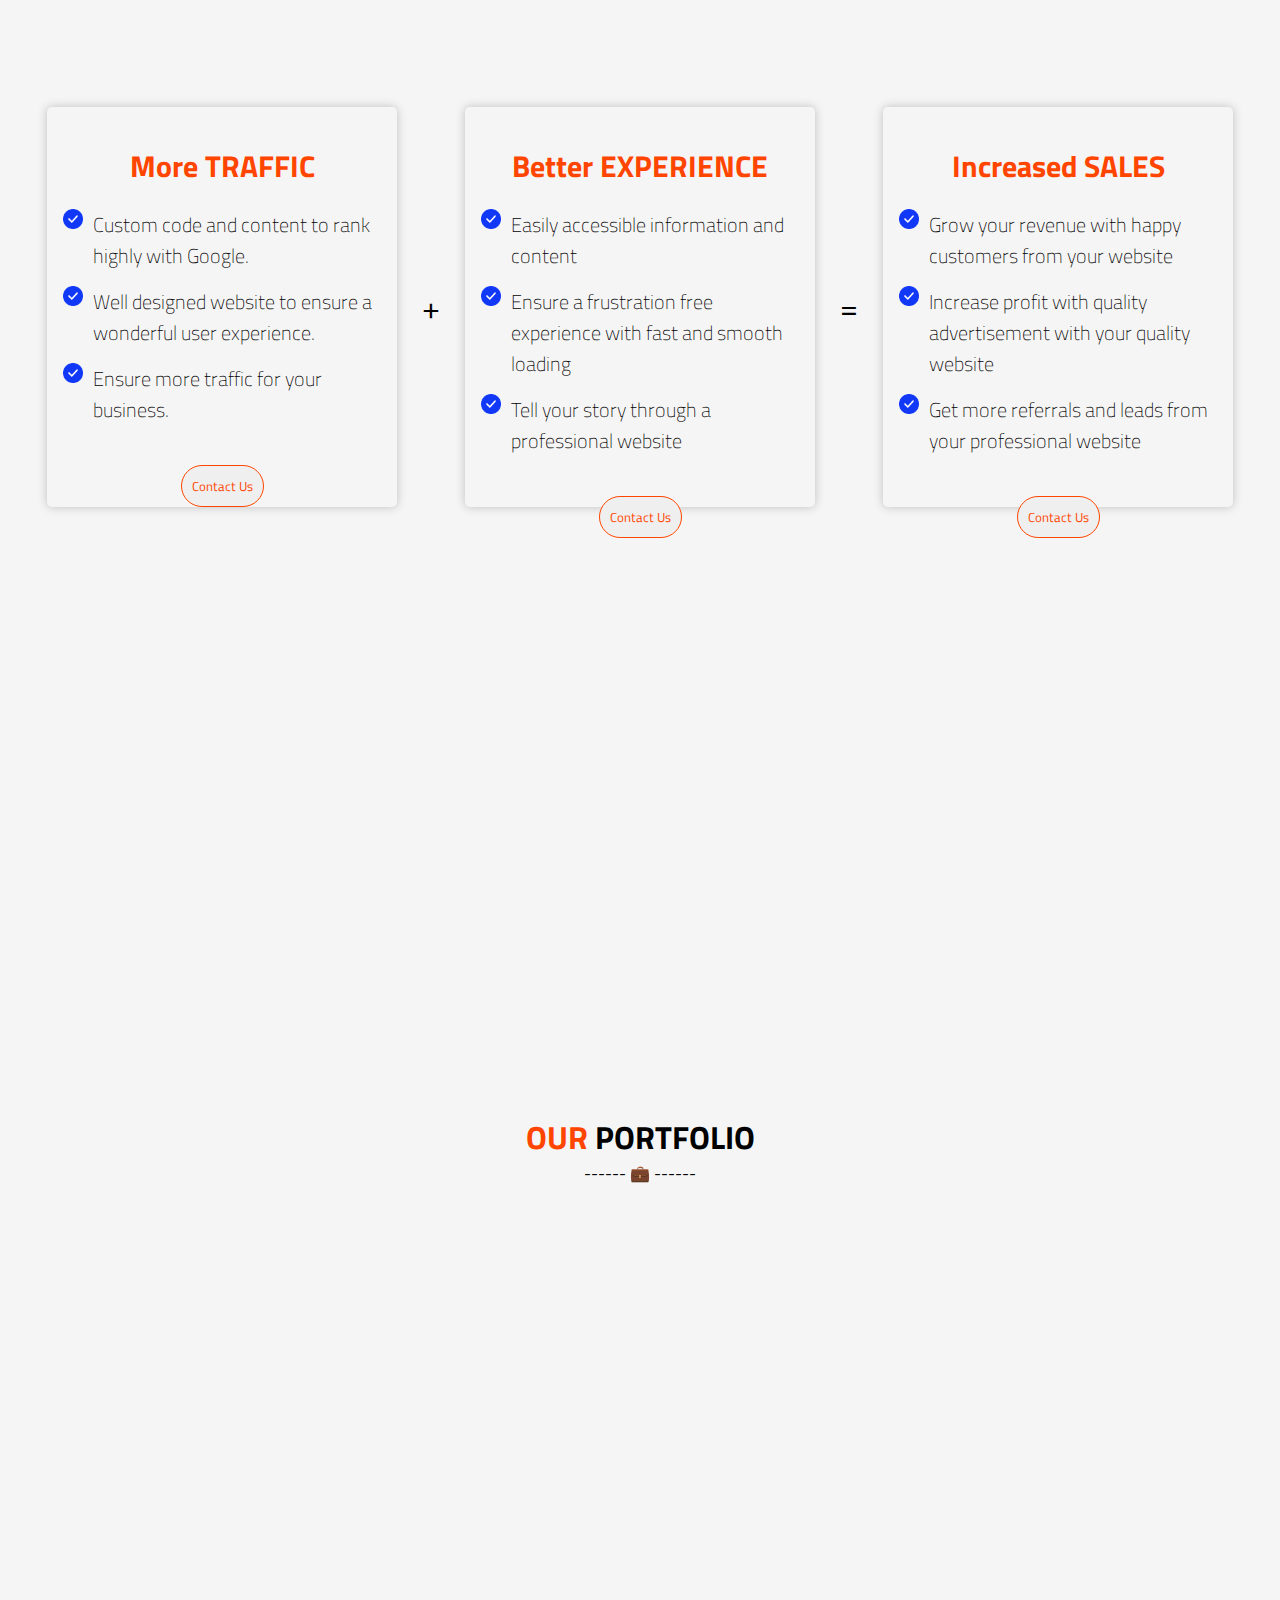
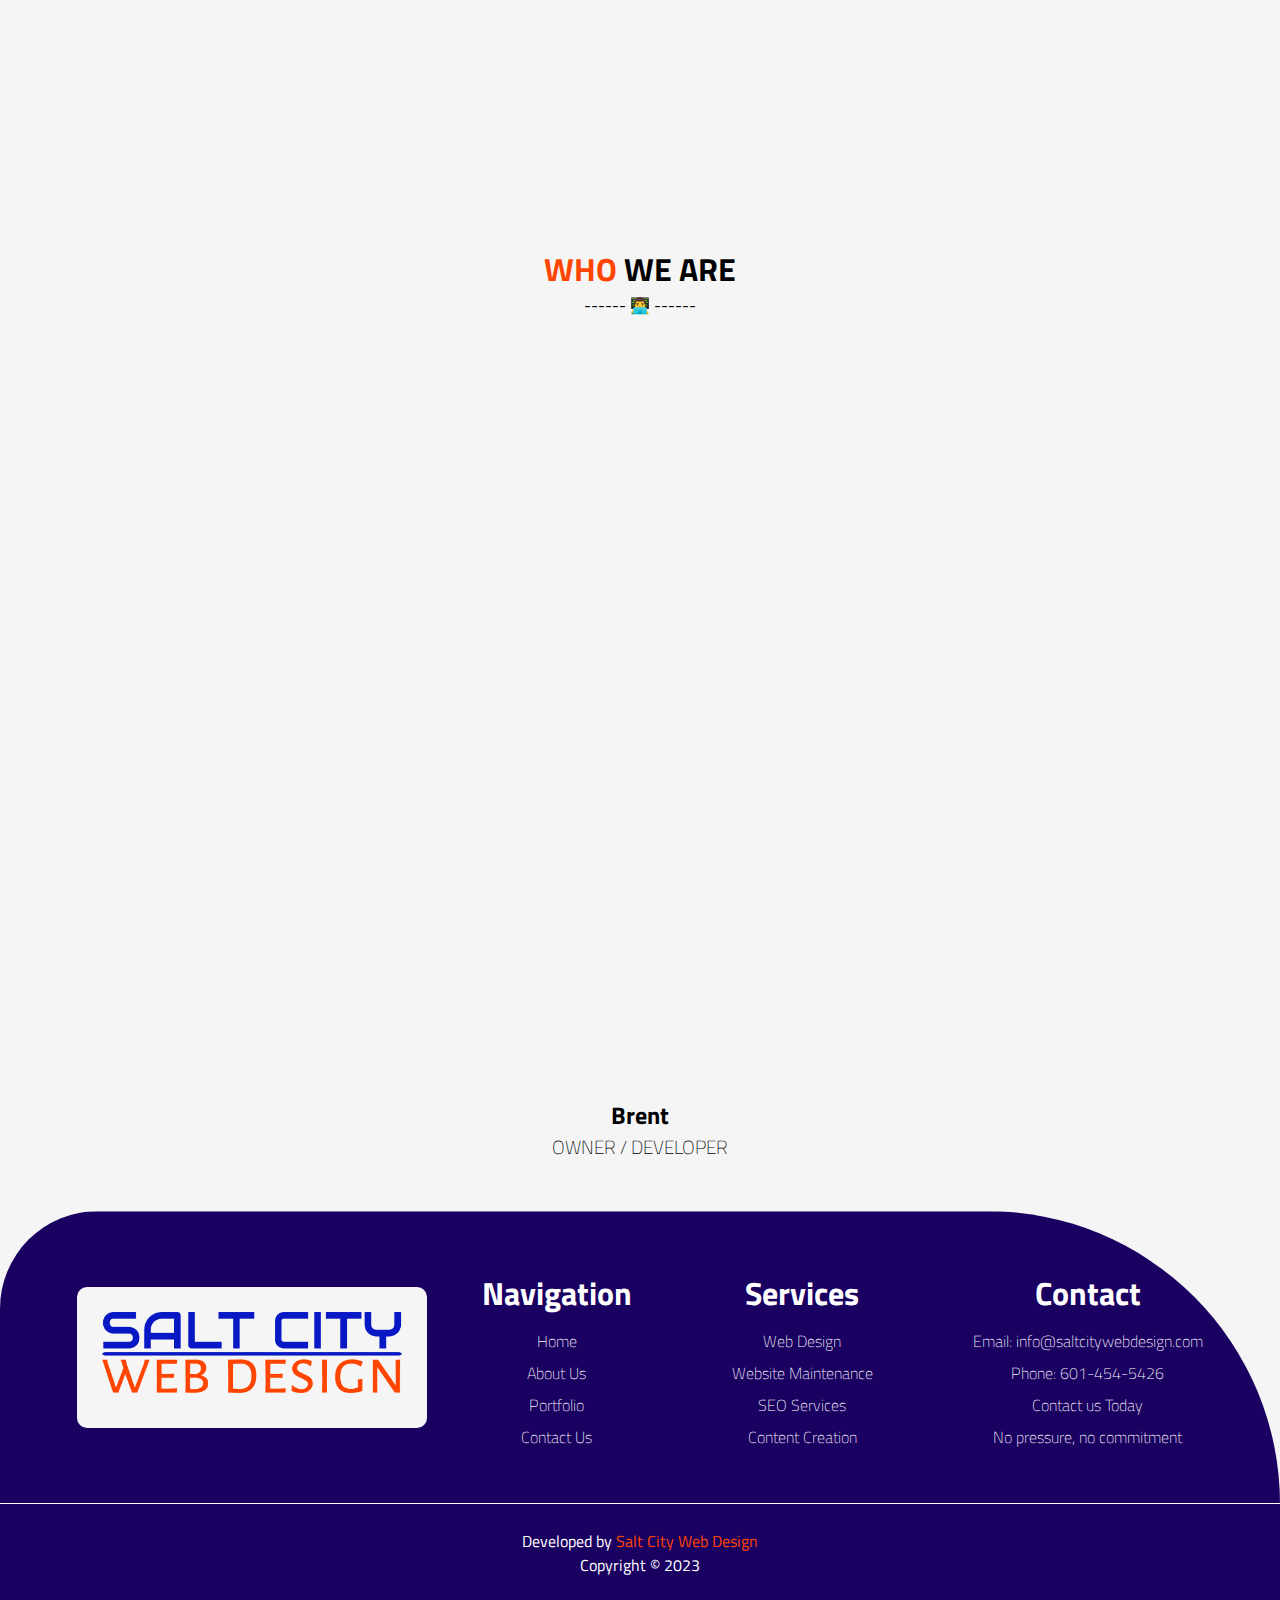
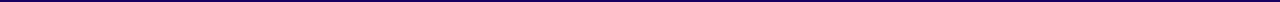
==== commit 41c39d81: "changed email name at various poiints in the website" ====
--- a/index.html
+++ b/index.html
@@ -217,13 +217,13 @@
                         <p> The monthly plan reguires no commitment, cancel anytime, no fees.</p>
                     </div>
                 </div> -->
-                <div class="grid-contract">
+                <!-- <div class="grid-contract">
                     <img src="images/check-mark.png" class="checkMark-image" alt="orange and blue check">
                     <div class="grid-contract-info">
                         <h3> Google Analytics</h3>
                         <p>We install Analytics for free to monitor traffic and where it comes from.</p>
-                    </div>
-                </div>
+                    </div> -->
+                <!-- </div> -->
             </div>
         </div>
     </div>
@@ -316,7 +316,7 @@
             </div>
             <div class="footer-info-section">
                 <h1>Contact</h1>
-                <h4>Email: contactjumbify@gmail.com</h4>
+                <h4>Email: info@saltcitywebdesign.com</h4>
                 <h4>Phone: 601-454-5426</h4>
                 <h4>Contact us Today</h4>
                 <h4>No pressure, no commitment</h4>
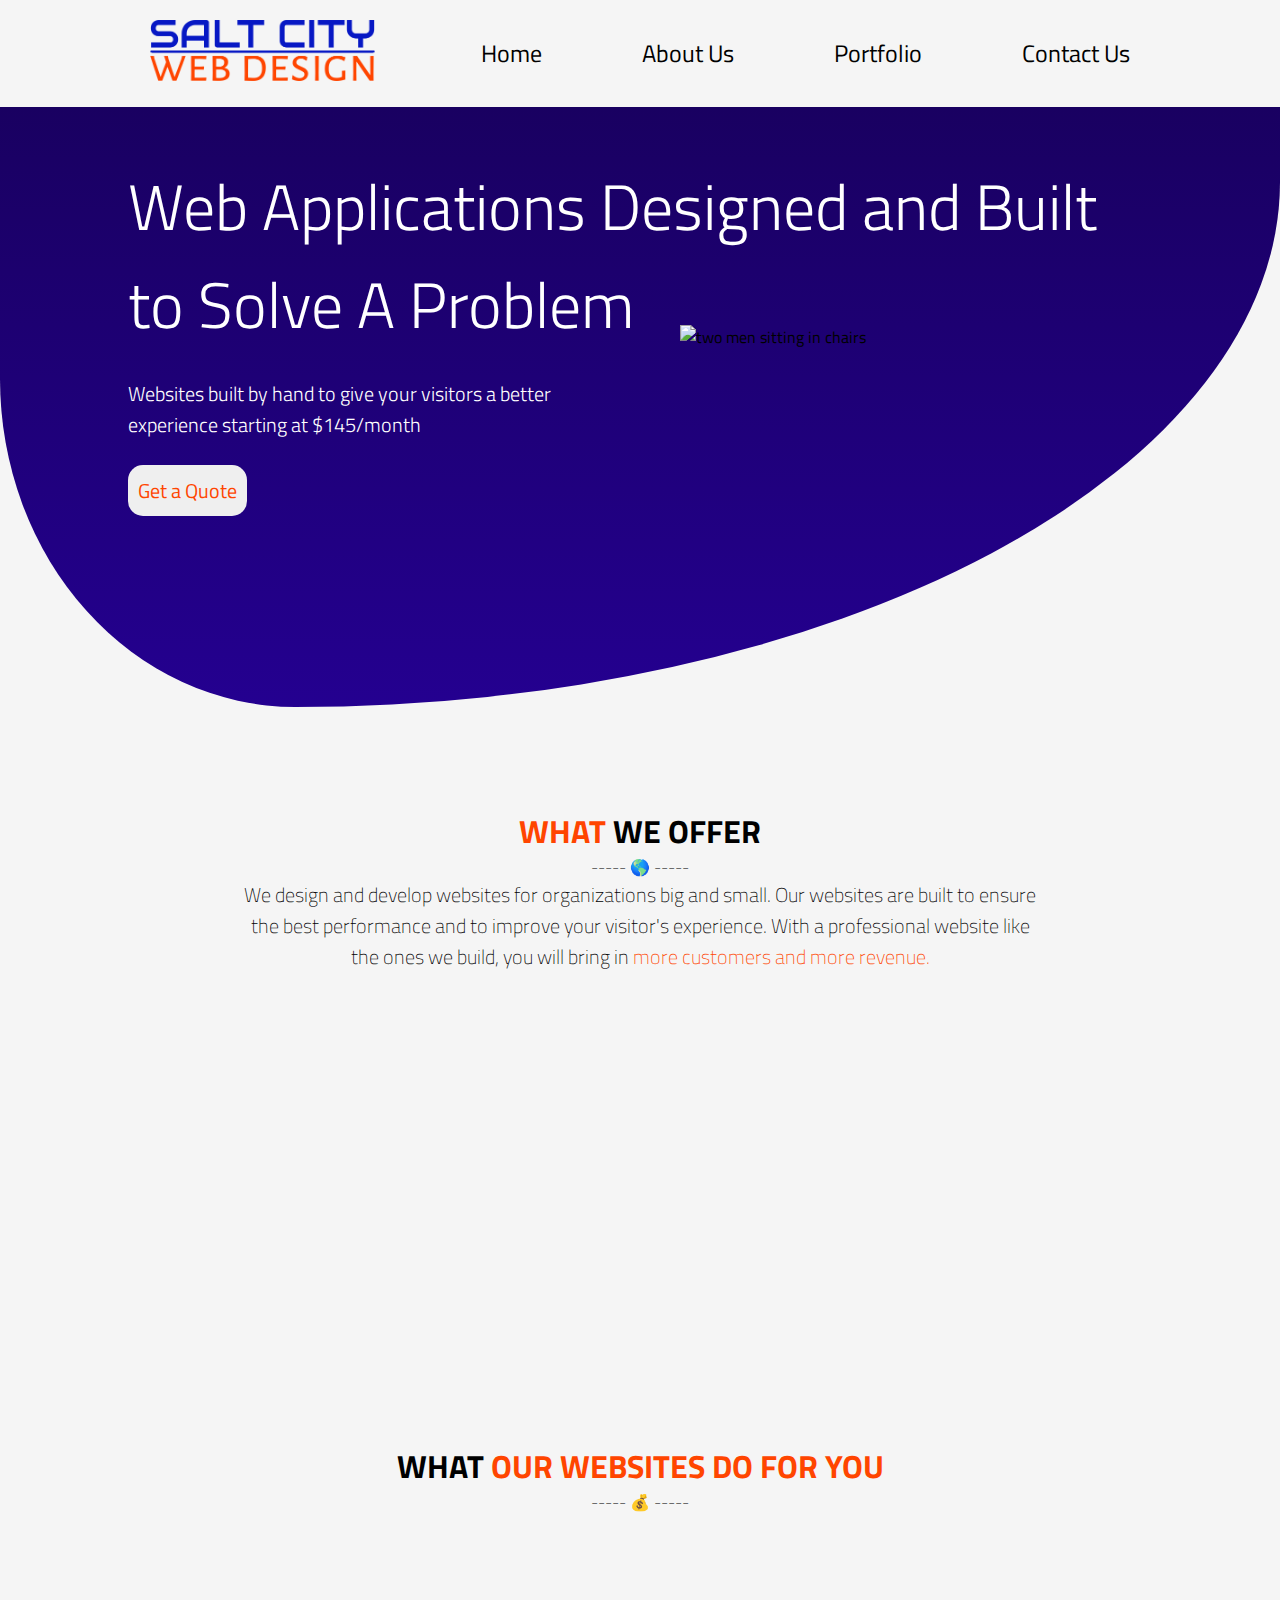
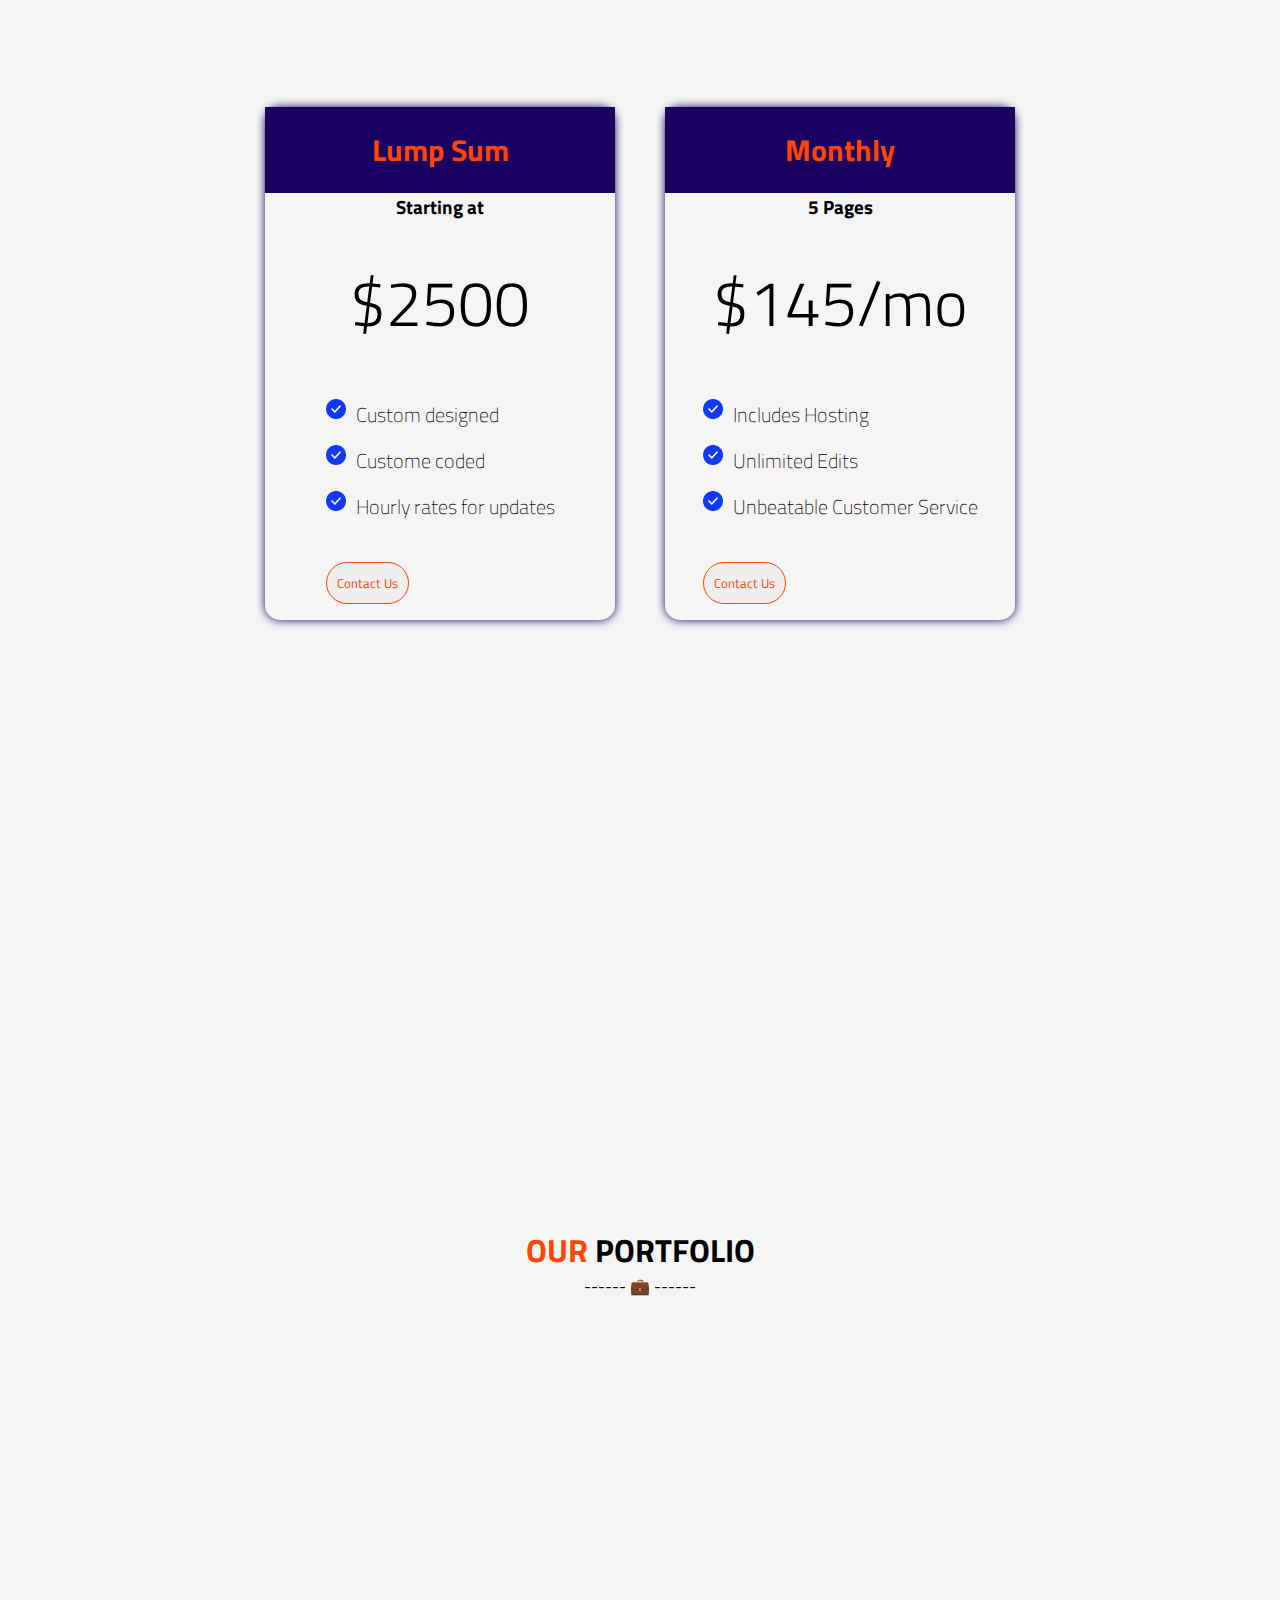
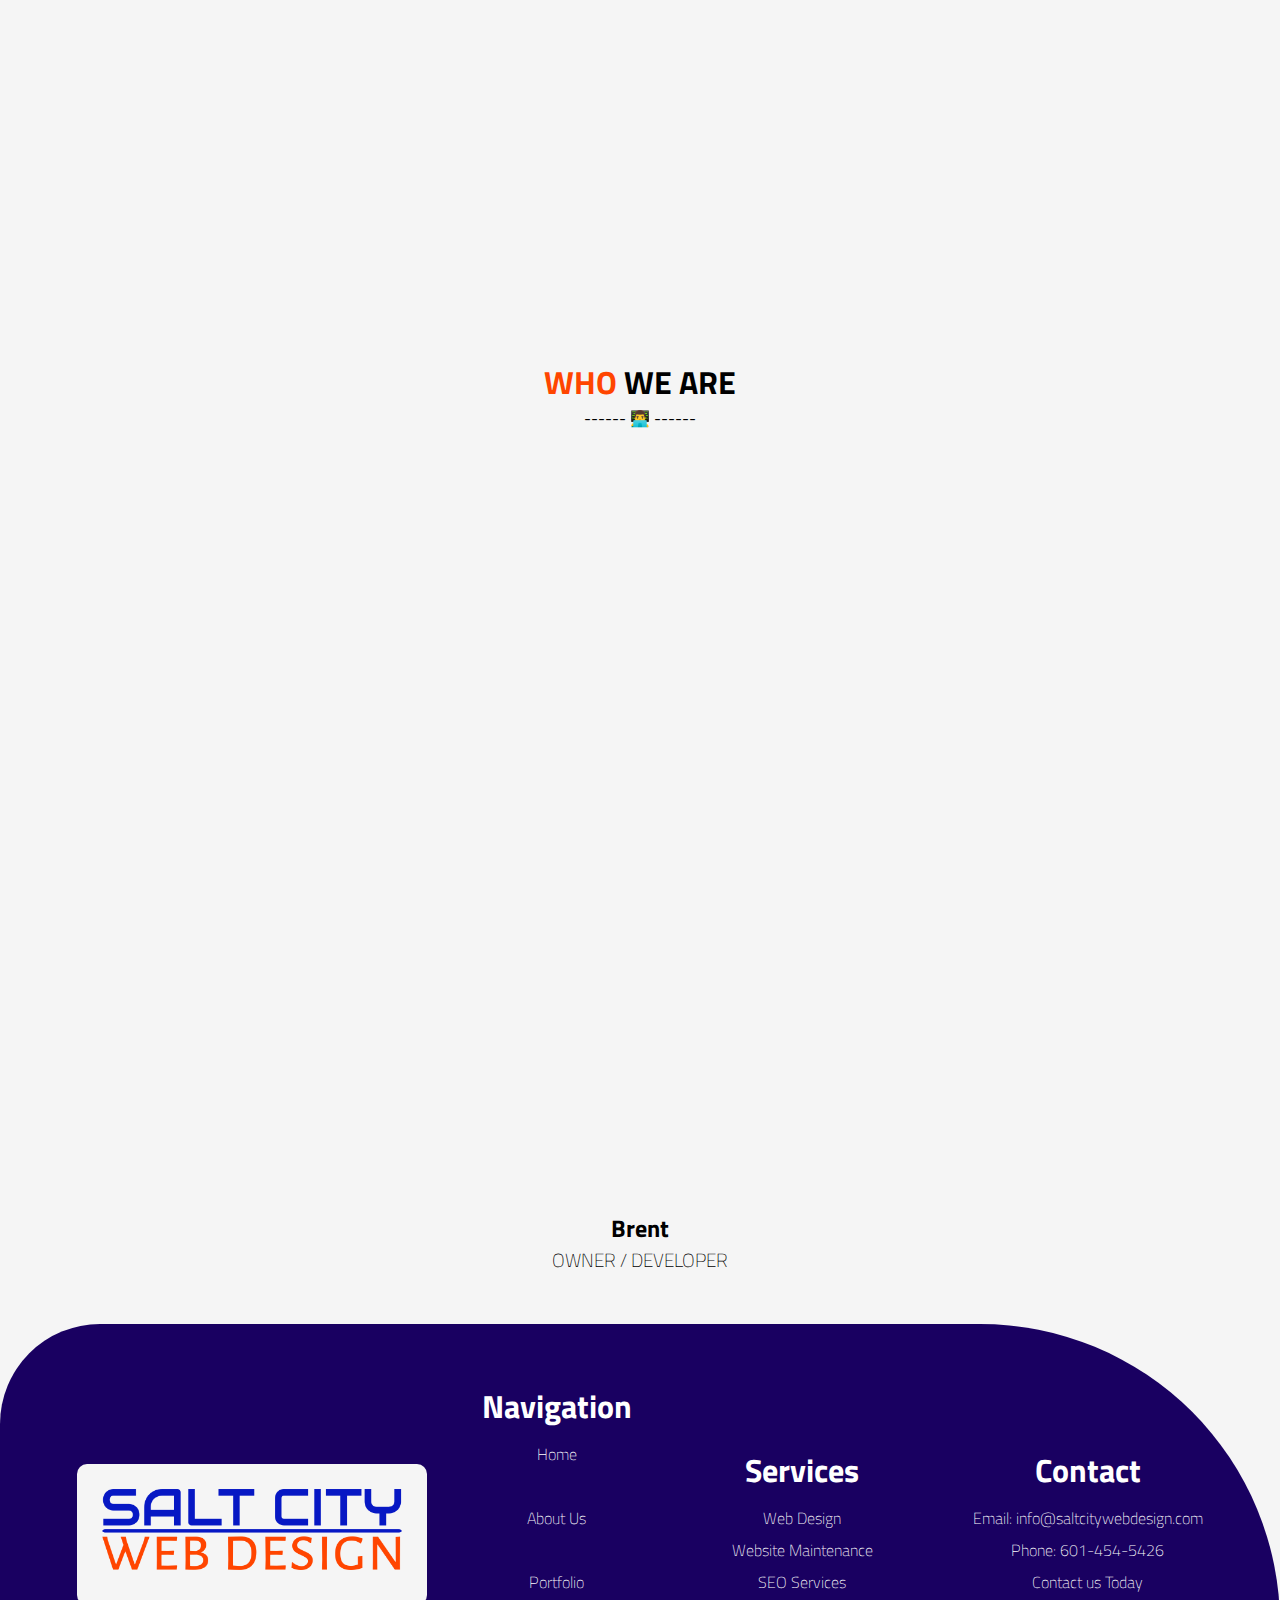
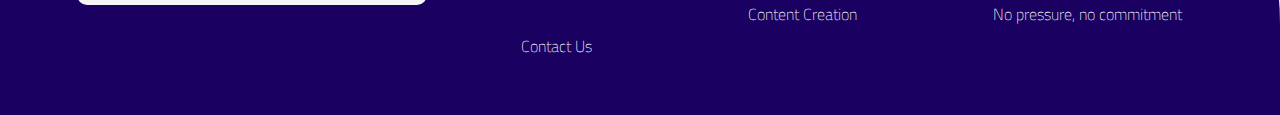
==== commit bbec42c0: "added procing model" ====
--- a/index.html
+++ b/index.html
@@ -40,9 +40,8 @@
 
     <div class="hero">
         <h1>Web Applications Designed and Built <br>to Solve A Problem</h1>
-        <h3>Websites built from scratch to make your life easier. <br> We turn
-            visitors into customers.
-        </h3>
+        <h3>Websites built by hand to give your visitors a 
+            better <br> experience starting at $145/month</h3>
         <a href="contact.html"><button class="hero-plans-button">Get a Quote</button></a>
     </div>
 
@@ -55,8 +54,8 @@
         <h1><span class="blue">WHAT</span> WE OFFER</h1>
         <div>----- 🌎 -----</div>
         <p class="whatWeOffer-paragraph hidden right">
-            We design and develop websites for businesses big and small. Our websites are built
-            to ensure the best performance and to improve your customer's experience. With a professional website like the ones we build, you 
+            We design and develop websites for organizations big and small. Our websites are built
+            to ensure the best performance and to improve your visitor's experience. With a professional website like the ones we build, you 
             will bring in <span class="blue">more customers and more revenue.</span>
         </p>
     </div>
@@ -114,41 +113,53 @@
         <h1>WHAT<span class="blue"> OUR WEBSITES DO FOR YOU</span></h1>
         <div>----- 💰 -----</div>
         <p class="whatWeOffer-paragraph hidden right">
-            The goal of our websites is to increase your sales. If all else is the same, our website will increase your
-            sales. We will do this by bringing in more traffic and by ensuring a great experience
-            for every user. Our websites will include the content and code necessary to rank high in the Google ranks.
+            The goal of our websites is to increase traffic and improve your visitors experience.
+            Our websites will include the content and code necessary to rank high in the Google ranks
+            and give your customers/patrons an enjoyable experience.
         </p>
     </div>
 
     <div class="pricing-plans-section">
             <div class="price-card price-card-month">
-                <h3 class="plan-title">More TRAFFIC</h3>
-                <p class="pricing-plans-features"><img src="images/check1.png" alt="blue check" class="price-icon">
-                    Custom code and content to rank highly with Google.
-                </p>
-                <p class="pricing-plans-features"><img src="images/check1.png" alt="blue check" class="price-icon">
-                    Well designed website to ensure a wonderful user experience.
-                </p>
-                <p class="pricing-plans-features"><img src="images/check1.png" alt="blue check" class="price-icon">
-                    Ensure more traffic for your business.
-                </p>
-                <a href="contact.html"><button class="pricing-plans-button">Contact Us</button></a>
-            </div>
-            <div class="equation">+</div>
+                <div style="background-color: #190061; width: 100%;">
+                    <h3 class="plan-title">Lump Sum</h3>
+                </div>
+                <h3>Starting at</h3>
+                <h3 style="font-size: 4rem; font-weight: 300; padding: .5em;">$2500</h3>
+                <div style="padding:1em; margin-left: 0;">
+                    <p class="pricing-plans-features"><img src="images/check1.png" alt="blue check" class="price-icon">
+                        Custom designed
+                    </p>
+                    <p class="pricing-plans-features"><img src="images/check1.png" alt="blue check" class="price-icon">
+                        Custome coded
+                    </p>
+                    <p class="pricing-plans-features"><img src="images/check1.png" alt="blue check" class="price-icon">
+                        Hourly rates for updates
+                    </p>
+                    <a href="contact.html"><button class="pricing-plans-button">Contact Us</button></a>
+                </div>
+            </div>
+            <div class="equation"></div>
             <div class="price-card price-card-month">
-                <h3 class="plan-title">Better EXPERIENCE</h3>
-                <p class="pricing-plans-features"><img src="images/check1.png" alt="blue check" class="price-icon">
-                    Easily accessible information and content
-                </p>
-                <p class="pricing-plans-features"><img src="images/check1.png" alt="blue check" class="price-icon">
-                    Ensure a frustration free experience with fast and smooth loading
-                </p>
-                <p class="pricing-plans-features"><img src="images/check1.png" alt="blue check" class="price-icon">
-                    Tell your story through a professional website
-                </p>
-                <a href="contact.html"><button class="pricing-plans-button">Contact Us</button></a>
-            </div>
-            <div class="equation">=</div>
+                <div style="background-color: #190061; width: 100%;">
+                    <h3 class="plan-title">Monthly</h3>
+                </div>
+                <h3>5 Pages</h3>
+                <h3 style="font-size: 4rem; font-weight: 300; padding: .5em;">$145/mo</h3>
+                <div style="padding:1em;">
+                    <p class="pricing-plans-features"><img src="images/check1.png" alt="blue check" class="price-icon">
+                        Includes Hosting
+                    </p>
+                    <p class="pricing-plans-features"><img src="images/check1.png" alt="blue check" class="price-icon">
+                        Unlimited Edits
+                    </p>
+                    <p class="pricing-plans-features"><img src="images/check1.png" alt="blue check" class="price-icon">
+                        Unbeatable Customer Service
+                    </p>
+                    <a href="contact.html"><button class="pricing-plans-button">Contact Us</button></a>
+                </div>
+            </div>
+            <!-- <div class="equation"></div>
             <div class="price-card price-card-month">
                 <h3 class="plan-title">Increased SALES</h3>
                 <p class="pricing-plans-features"><img src="images/check1.png" alt="blue check" class="price-icon">
@@ -161,7 +172,7 @@
                     Get more referrals and leads from your professional website
                 </p>
                 <a href="contact.html"><button class="pricing-plans-button">Contact Us</button></a>
-            </div>
+            </div> -->
     </div>
 
     <!-- >>>>>>>>>>>>>>        Contract Section       <<<<<<<<<<<<<<< -->
@@ -193,7 +204,7 @@
                     <img src="images/check-mark.png" class="checkMark-image" alt="orange and blue check">
                     <div class="grid-contract-info">
                         <h3>Edits</h3>
-                        <p>Change anything you want at anytime and it will be done that day for a small hourly fee.</p>
+                        <p>Change anything you want at anytime and it will be done that day.</p>
                     </div>
                 </div>
                 <div class="grid-contract">
@@ -208,6 +219,13 @@
                     <div class="grid-contract-info">
                         <h3> Web Design & Development</h3>
                         <p>Includes design, development, and testing.</p>
+                    </div>
+                </div>
+                <div class="grid-contract">
+                    <img src="images/check-mark.png" class="checkMark-image" alt="orange and blue check">
+                    <div class="grid-contract-info">
+                        <h3> Hosting Fees Included</h3>
+                        <p>Hosting fees are already factored into the subscription plan</p>
                     </div>
                 </div>
                 <!-- <div class="grid-contract">
--- a/styles.css
+++ b/styles.css
@@ -372,14 +372,13 @@
 }
 
 .price-card {
-  border-radius: 5px;
+  border-radius: 15px;
   width: 350px;
-  height: 400px;
-  box-shadow: 0 0 10px rgb(192, 190, 190);
+  /* height: 400px; */
+  box-shadow: 0 0 10px #190061;
   display: flex;
   flex-direction: column;
   align-items: center;
-  padding: 1em;
 }
 
 .plan-title {
@@ -387,6 +386,7 @@
   margin-bottom: 20px;
   color: orangered;
   font-size: 30px;
+  text-align: center;
 }
 
 .price-icon {
@@ -403,7 +403,6 @@
 
 .pricing-plans-features {
   display: flex;
-  justify-content: center;
   align-items: left;
   font-size: 20px;
   margin-bottom: 15px;
@@ -424,6 +423,7 @@
 .pricing-plans-button {
   border-radius: 25px;
   border: orangered 1px solid;
+  text-align: center;
   padding: 10px;
   margin-top: 25px;
   box-shadow: inset 0 0 0 0 orangered;
@@ -605,6 +605,11 @@
       width: 300px;
   }
 
+  * {
+    padding-right: 5px;
+    padding-left: 5px;
+  }
+
   .profile-pic {
     width: 300px;
   }
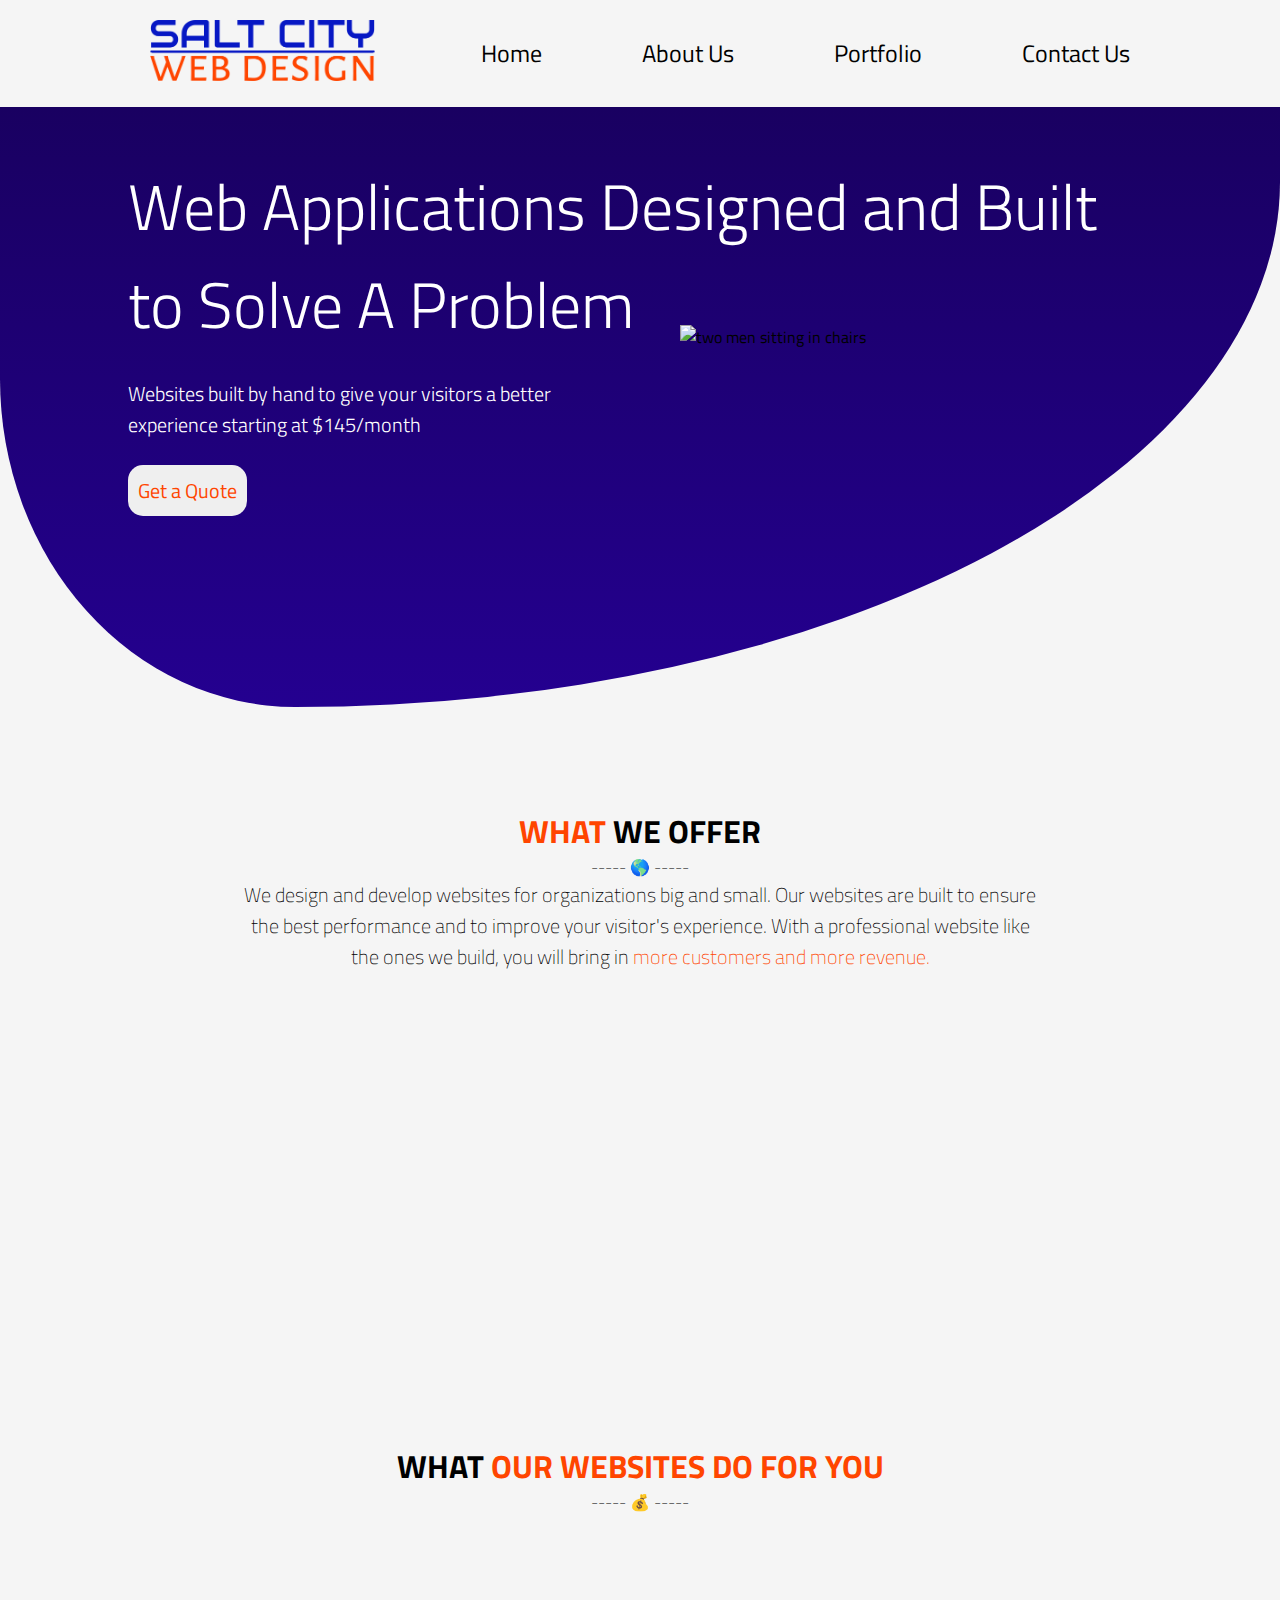
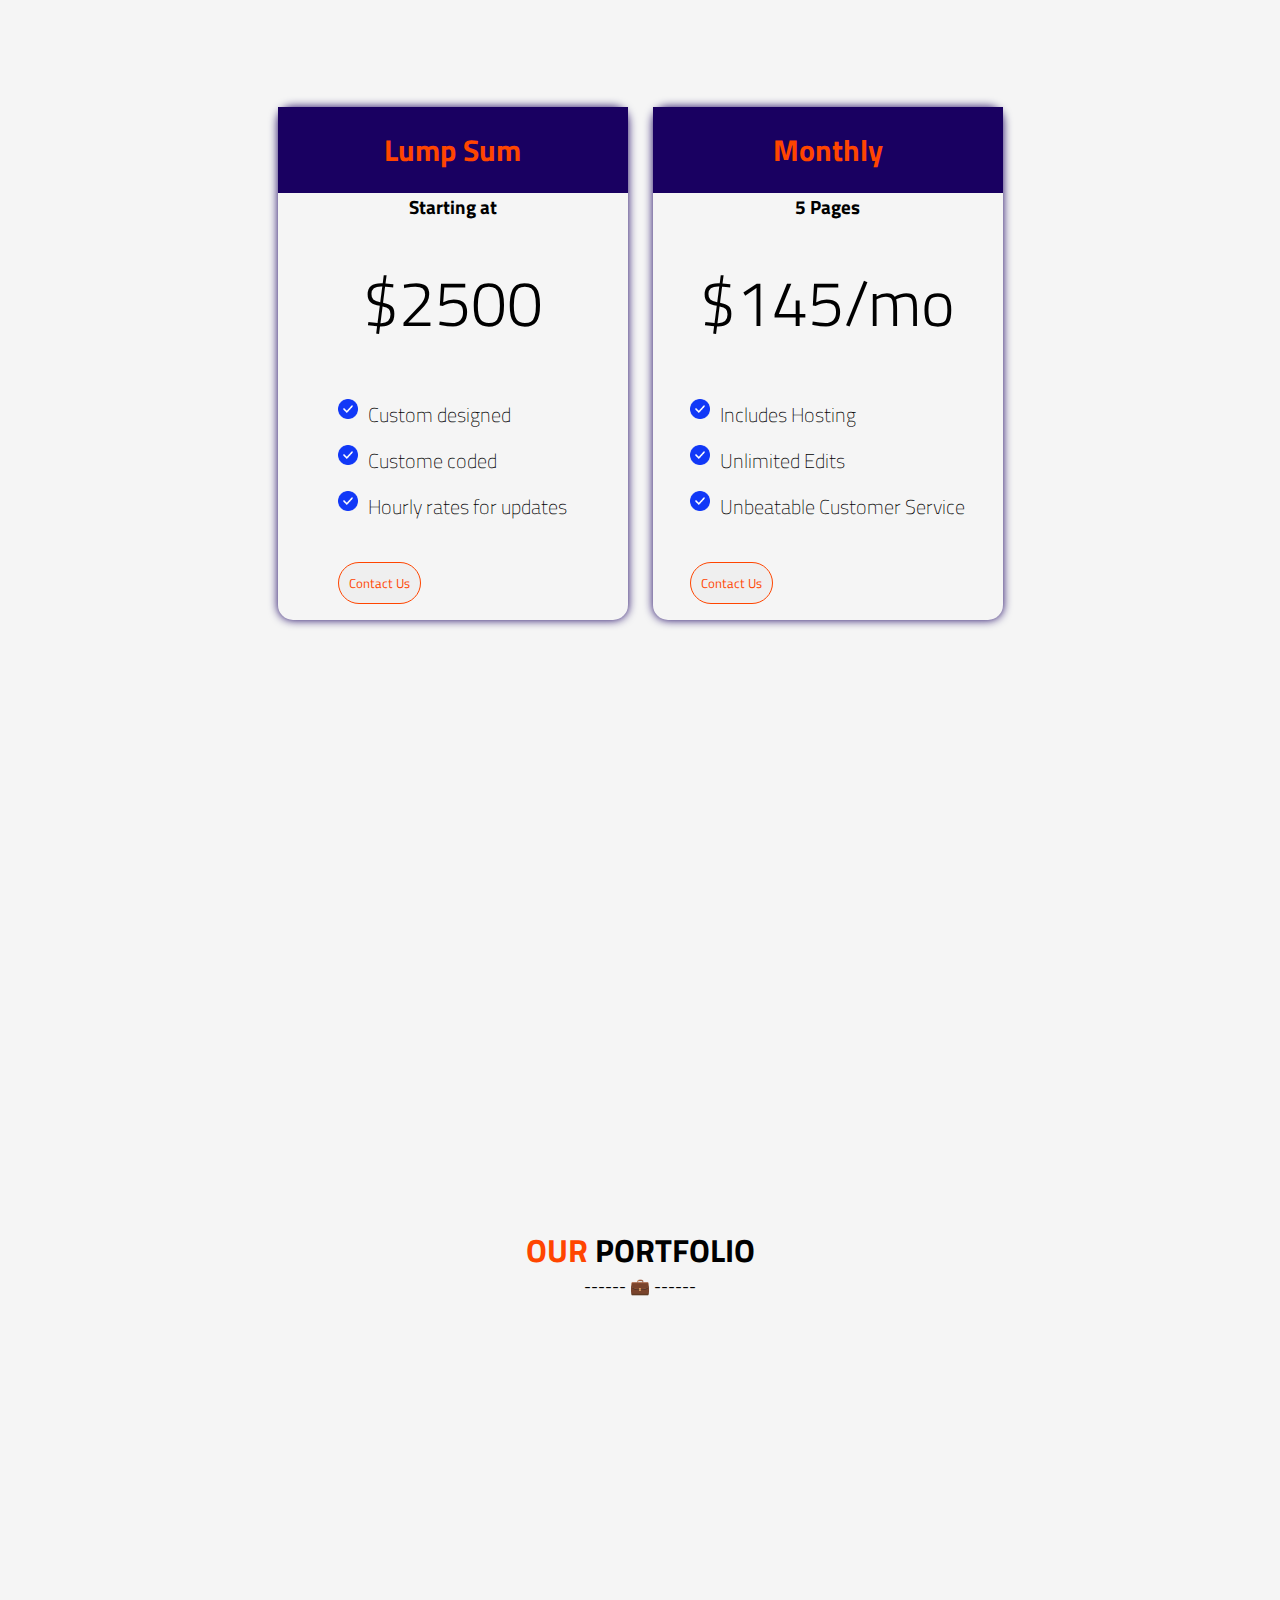
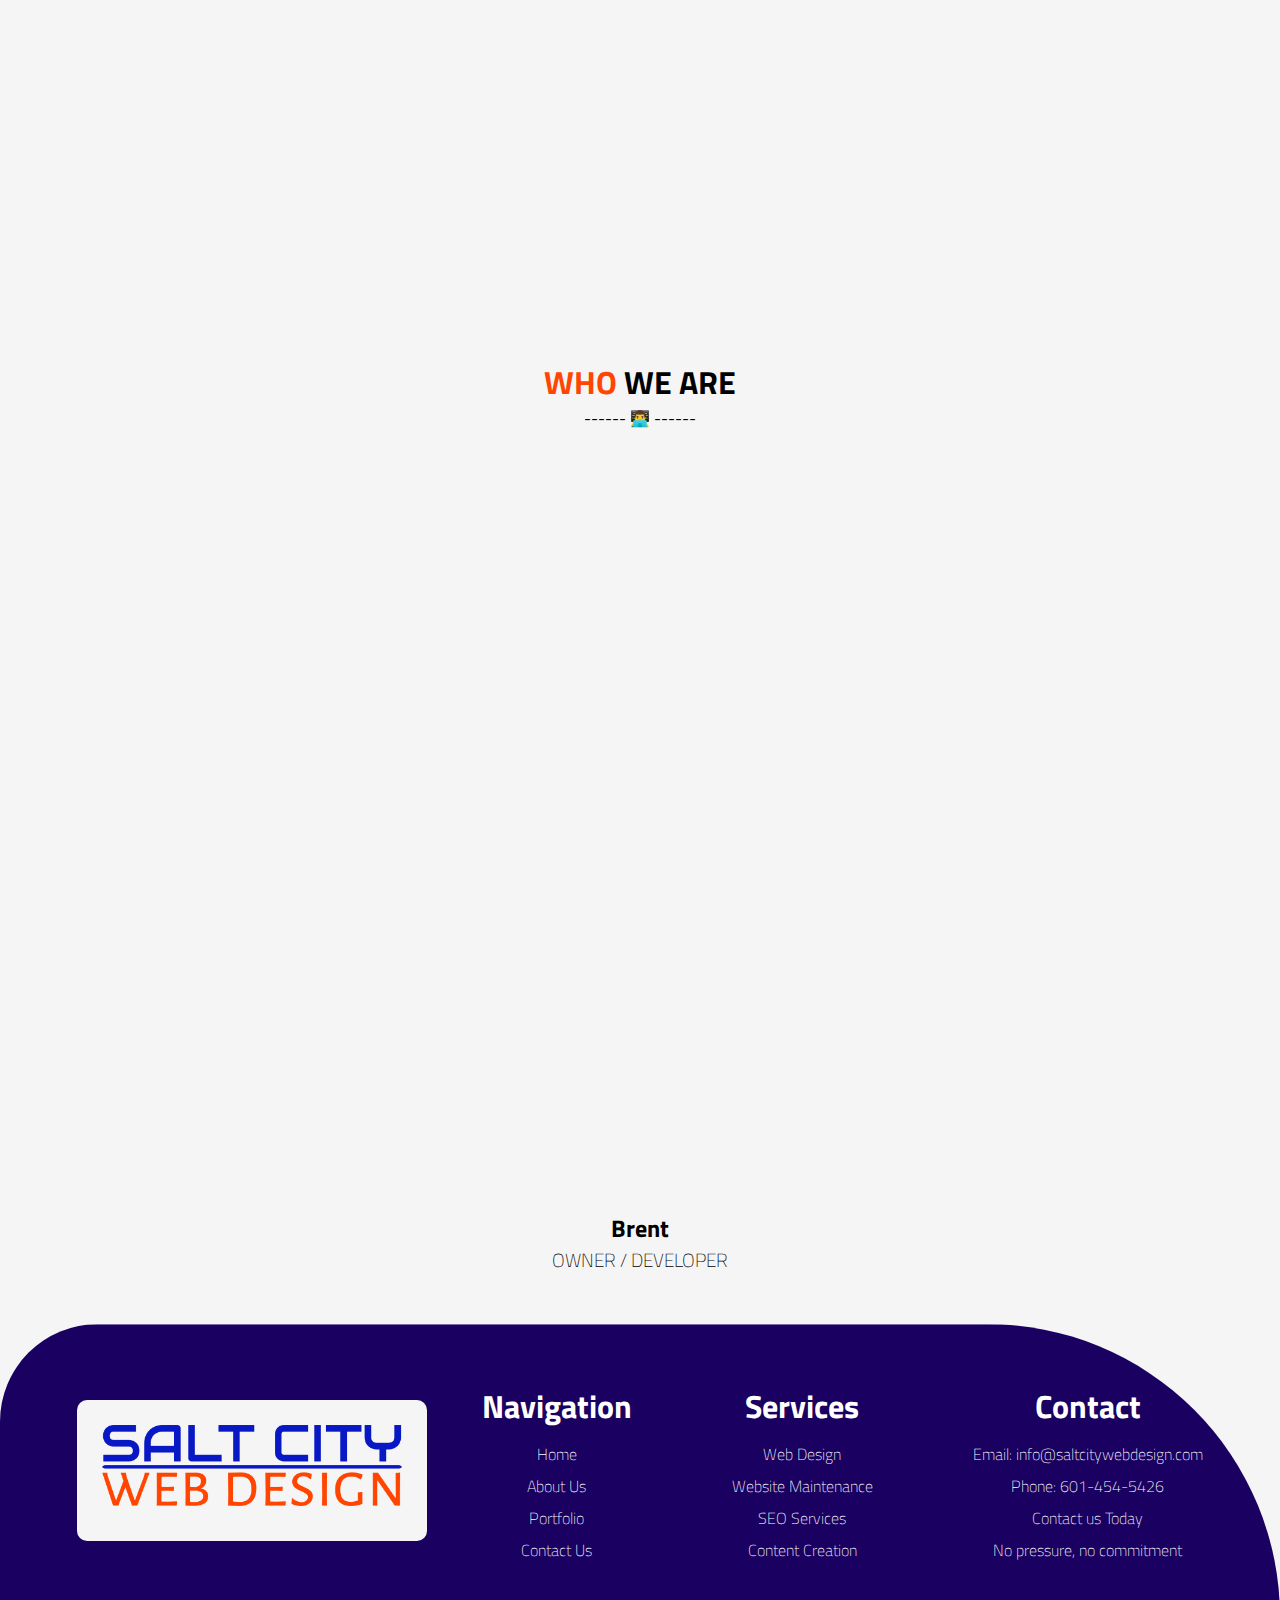
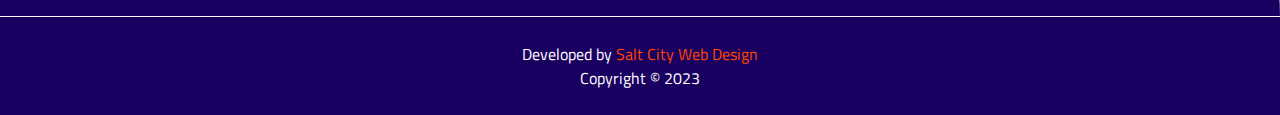
==== commit f2708a19: "fixed some padding" ====
--- a/index.html
+++ b/index.html
@@ -126,7 +126,7 @@
                 </div>
                 <h3>Starting at</h3>
                 <h3 style="font-size: 4rem; font-weight: 300; padding: .5em;">$2500</h3>
-                <div style="padding:1em; margin-left: 0;">
+                <div style="padding:1em;">
                     <p class="pricing-plans-features"><img src="images/check1.png" alt="blue check" class="price-icon">
                         Custom designed
                     </p>
@@ -139,7 +139,6 @@
                     <a href="contact.html"><button class="pricing-plans-button">Contact Us</button></a>
                 </div>
             </div>
-            <div class="equation"></div>
             <div class="price-card price-card-month">
                 <div style="background-color: #190061; width: 100%;">
                     <h3 class="plan-title">Monthly</h3>
--- a/styles.css
+++ b/styles.css
@@ -605,17 +605,16 @@
       width: 300px;
   }
 
-  * {
-    padding-right: 5px;
-    padding-left: 5px;
-  }
-
   .profile-pic {
     width: 300px;
   }
 
   .profile-pic-container {
     width: 300px;
+  }
+
+  p {
+    padding: 5px;
   }
 }
 
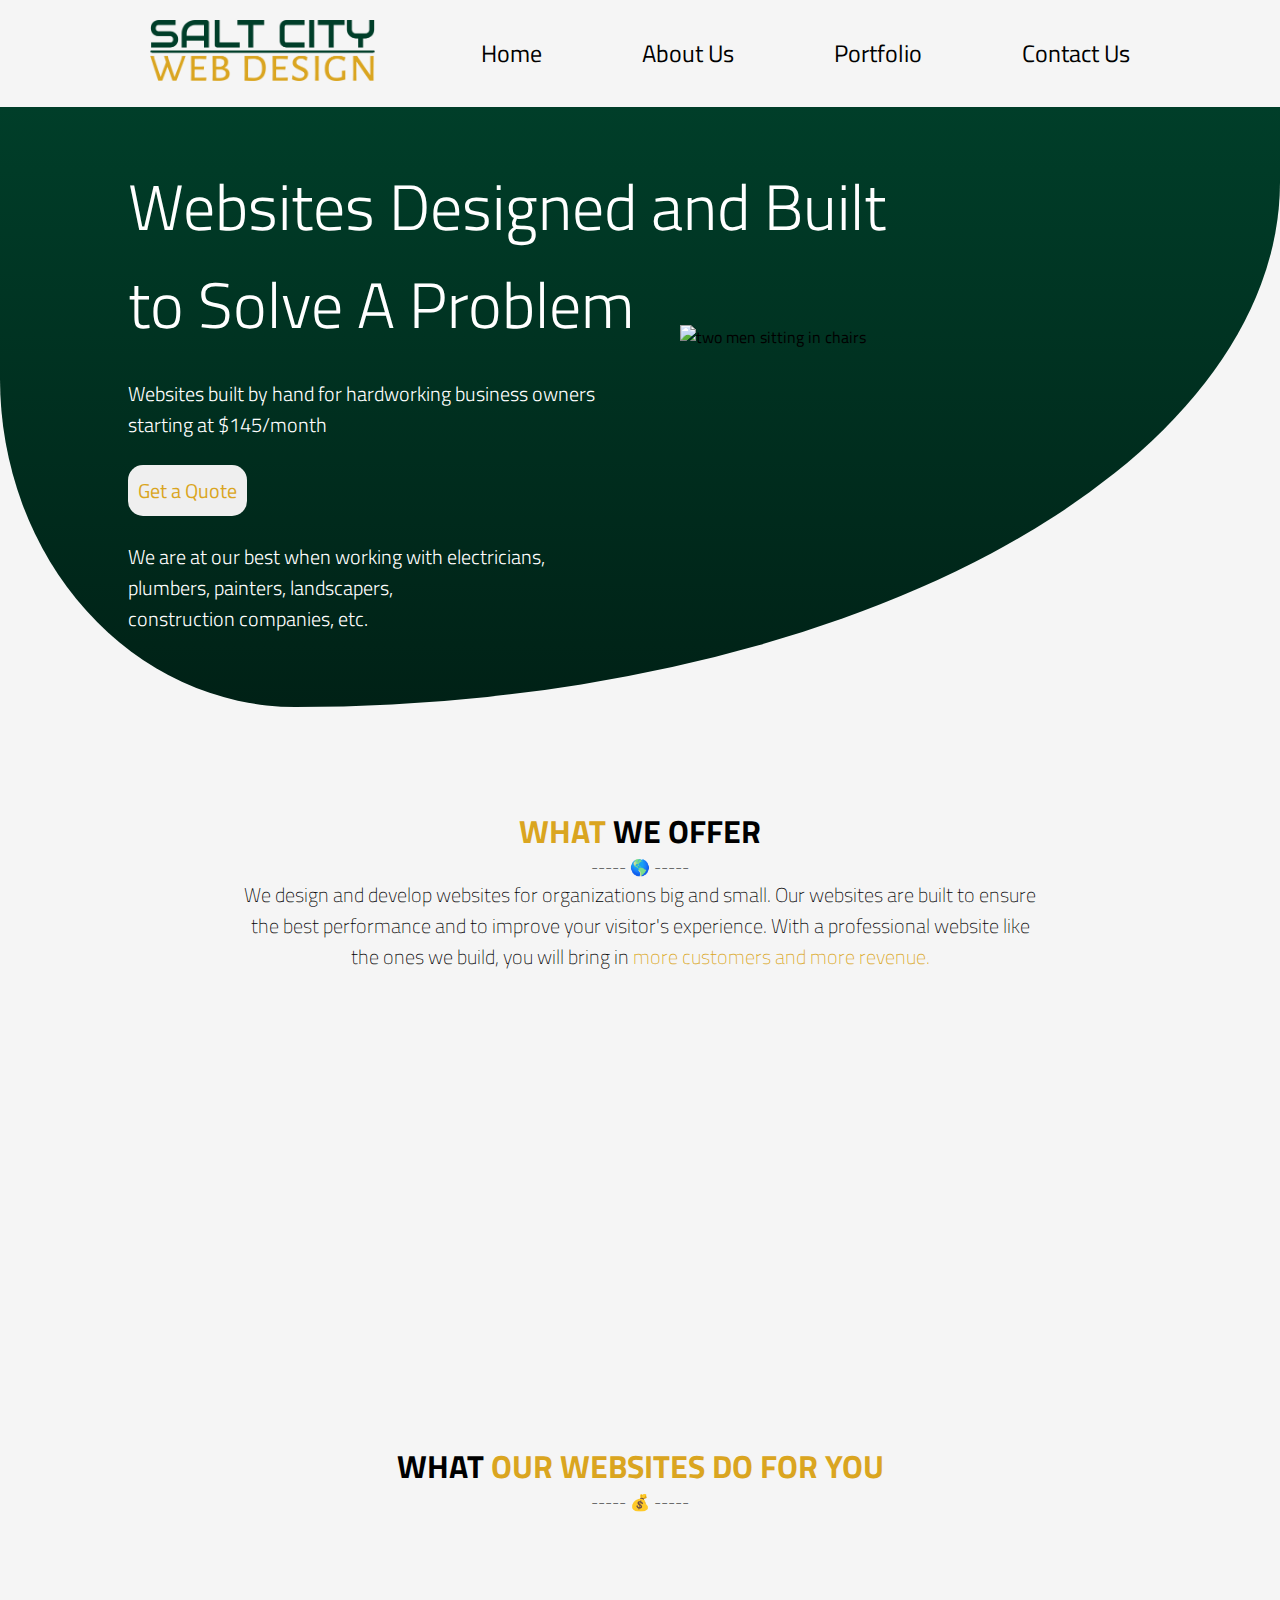
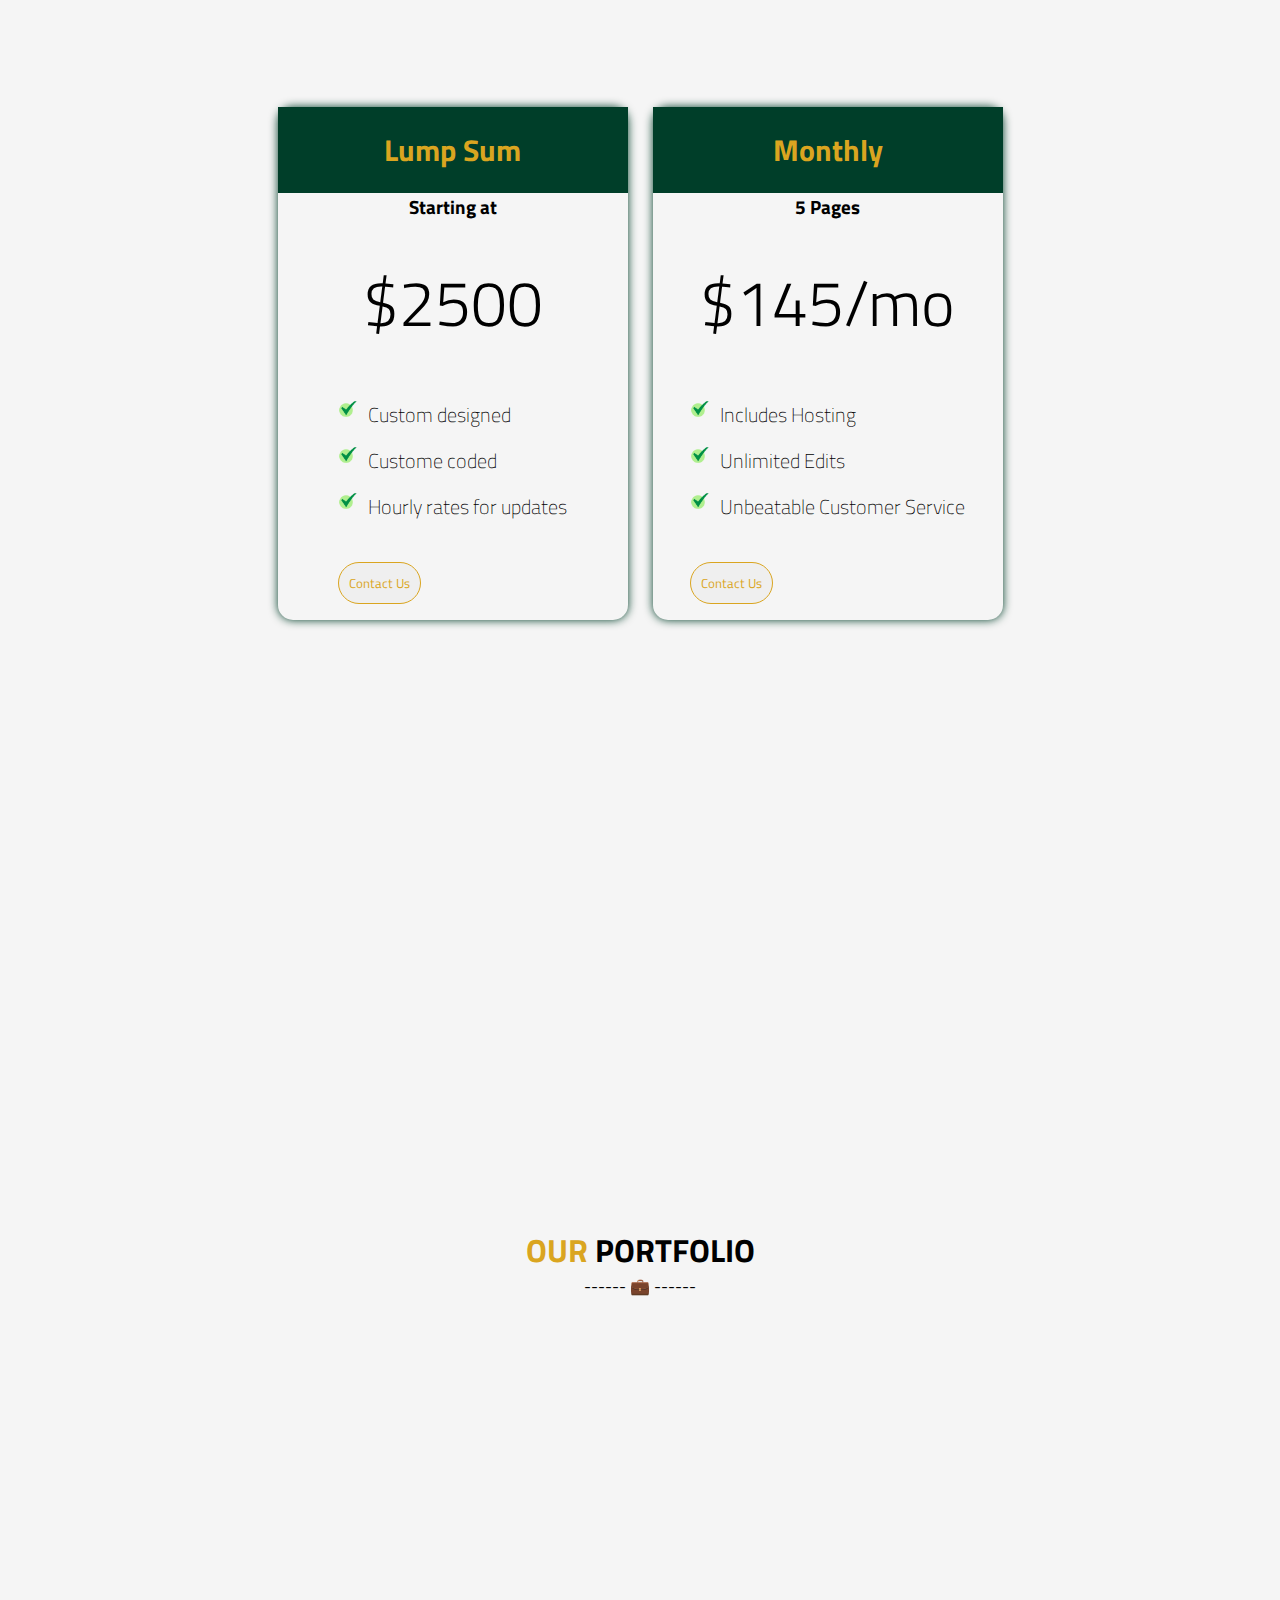
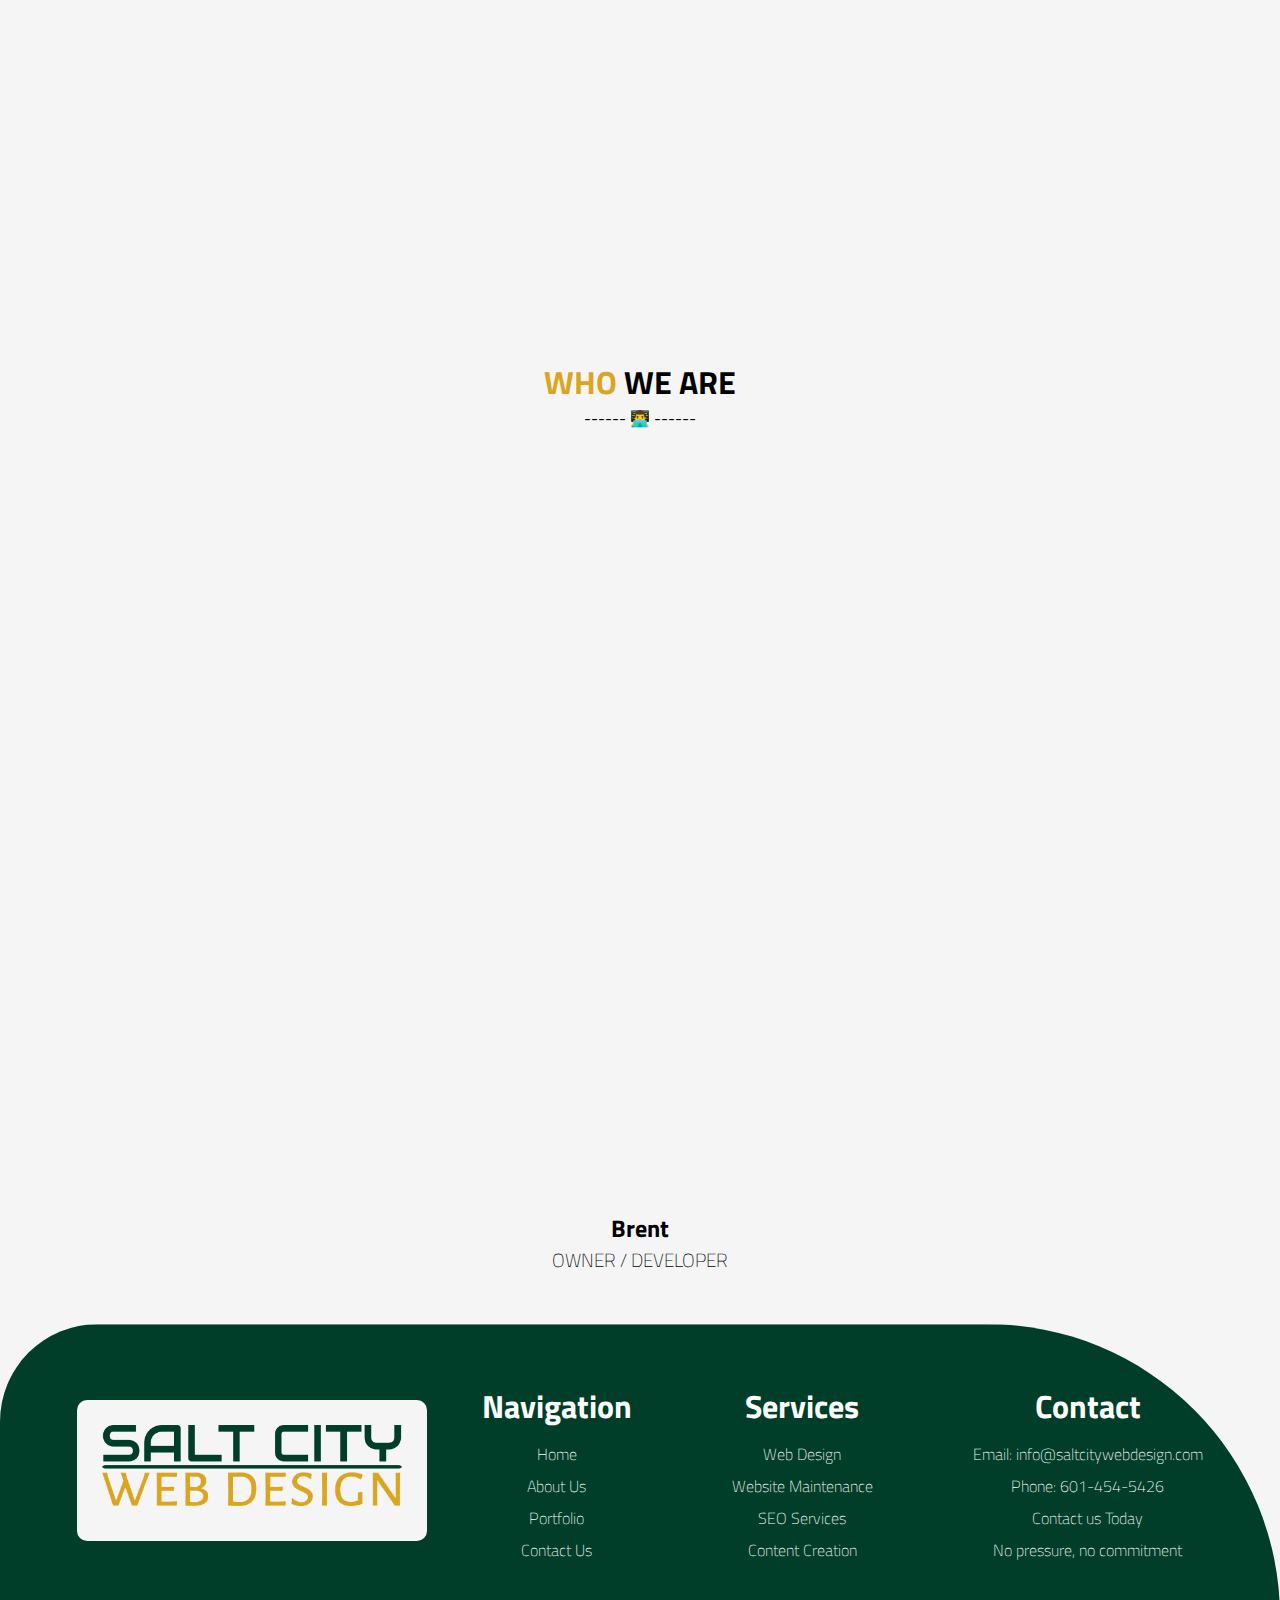
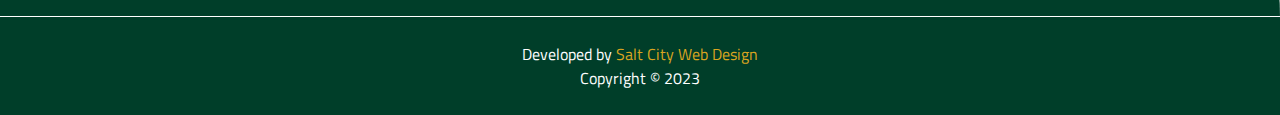
==== commit 5a9638b3: "changed the colo theme" ====
--- a/index.html
+++ b/index.html
@@ -39,10 +39,10 @@
 
 
     <div class="hero">
-        <h1>Web Applications Designed and Built <br>to Solve A Problem</h1>
-        <h3>Websites built by hand to give your visitors a 
-            better <br> experience starting at $145/month</h3>
+        <h1>Websites Designed and Built <br>to Solve A Problem</h1>
+        <h3>Websites built by hand for hardworking business owners<br> starting at $145/month</h3>
         <a href="contact.html"><button class="hero-plans-button">Get a Quote</button></a>
+        <h3>We are at our best when working with electricians, <br> plumbers, painters, landscapers, <br> construction companies, etc.</h3>
     </div>
 
     <img src="images/heroImage.png" class="computers-image" alt="two men sitting in chairs"/>
@@ -121,7 +121,7 @@
 
     <div class="pricing-plans-section">
             <div class="price-card price-card-month">
-                <div style="background-color: #190061; width: 100%;">
+                <div style="background-color: #003e29; width: 100%;">
                     <h3 class="plan-title">Lump Sum</h3>
                 </div>
                 <h3>Starting at</h3>
@@ -140,7 +140,7 @@
                 </div>
             </div>
             <div class="price-card price-card-month">
-                <div style="background-color: #190061; width: 100%;">
+                <div style="background-color: #003e29; width: 100%;">
                     <h3 class="plan-title">Monthly</h3>
                 </div>
                 <h3>5 Pages</h3>
--- a/styles.css
+++ b/styles.css
@@ -22,7 +22,7 @@
   
   .nav {
     position: fixed;
-    background: #190061;
+    background: #003e29;
     color: white;
     top: 0;
     bottom: 0;
@@ -53,7 +53,7 @@
   
   .nav__link:hover {
     cursor: pointer;
-    border-bottom: orangered 1px solid;
+    border-bottom: goldenrod 1px solid;
   }
   
   .nav-toggle {
@@ -75,7 +75,7 @@
   .hamburger,
   .hamburger::before, 
   .hamburger::after {
-    background: #190061;
+    background: #003e29;
     width: 2em;
     height: 3px;
     border-radius: 1em;
@@ -181,8 +181,8 @@
   
   /* >>>>>>>>>>>>>>>> Hero Section <<<<<<<<<<<<<<<*/
 .hero {
-    background-color: #190061;
-    background: linear-gradient(to bottom, #190061, #240090);
+    background-color: #003e29;
+    background: linear-gradient(to bottom, #003e29, #002116);
     color: white;
     border-bottom-left-radius: 450px 500px;
     border-bottom-right-radius: 1500px 800px;
@@ -215,14 +215,14 @@
   border-radius: 15px;
   border: 0;
   border-bottom: transparent solid 0px;
-  box-shadow: inset 0 0 0 0 orangered;
-  color: orangered;
+  box-shadow: inset 0 0 0 0 goldenrod;
+  color: goldenrod;
   transition: color .5s ease-in-out, box-shadow .3s ease-in-out;
 }
 
 .hero-plans-button:hover {
   color: #fff;
-  box-shadow: inset 200px 0 0 0 orangered;
+  box-shadow: inset 200px 0 0 0 goldenrod;
   cursor: pointer;
 }
 
@@ -294,7 +294,7 @@
 }
 
 .blue {
-    color: orangered;
+    color: goldenrod;
 }
 
 .whatWeOffer-paragraph {
@@ -329,7 +329,7 @@
 }
 
 .smartPhone-container {
-    background-color: gold;
+    background-color: goldenrod;
 }
 
 .computerAndPhone-container {
@@ -337,7 +337,7 @@
 }
 
 .seo-container {
-    background-color: orange;
+    background-color: goldenrod;
 }
 
 .features-icon {
@@ -375,7 +375,7 @@
   border-radius: 15px;
   width: 350px;
   /* height: 400px; */
-  box-shadow: 0 0 10px #190061;
+  box-shadow: 0 0 10px #003e29;
   display: flex;
   flex-direction: column;
   align-items: center;
@@ -384,7 +384,7 @@
 .plan-title {
   margin-top: 20px;
   margin-bottom: 20px;
-  color: orangered;
+  color: #daa520;
   font-size: 30px;
   text-align: center;
 }
@@ -422,18 +422,18 @@
 
 .pricing-plans-button {
   border-radius: 25px;
-  border: orangered 1px solid;
+  border: goldenrod 1px solid;
   text-align: center;
   padding: 10px;
   margin-top: 25px;
-  box-shadow: inset 0 0 0 0 orangered;
-  color: orangered;
+  box-shadow: inset 0 0 0 0 goldenrod;
+  color: goldenrod;
   transition: color .5s ease-in-out, box-shadow .3s ease-in-out;
 }
 
 .pricing-plans-button:hover {
   color: #fff;
-  box-shadow: inset 200px 0 0 0 orangered;
+  box-shadow: inset 200px 0 0 0 goldenrod;
   cursor: pointer;
 }
 
@@ -453,7 +453,7 @@
 }
 
 .contractSection-image-container {
-    background-color: #190061;
+    background-color: #003e29;
     border-radius: 200px 500px 250px 400px;
 }
 
@@ -548,7 +548,7 @@
 }
 
 .portfolioPiece {
-    border-bottom: #190061 solid 5px;
+    border-bottom: #003e29 solid 5px;
     border-radius: 10px;
     background-color: white;
     border-bottom-left-radius: 5px;
@@ -587,7 +587,7 @@
 .profile-pic-container {
     width: 400px;
     height: auto;
-    background-color: #190061;
+    background-color: #003e29;
     border-radius: 500px 200px 500px 200px;
     text-align: center;
 }
@@ -628,7 +628,7 @@
     display: flex;
     flex-wrap: wrap;
     justify-content: space-around;
-    background-color: #190061;
+    background-color: #003e29;
     color: white;
     align-items: center;
     margin-top: 50px;
@@ -690,7 +690,7 @@
 .footer-subsection {
   padding: 25px 0px 25px 0px;
   text-align: center;
-  background-color: #190061;
+  background-color: #003e29;
   color: white;
 }
 
@@ -743,7 +743,7 @@
   
   .submit-btn {
     border-radius: 10px;
-    background-color: #190061;
+    background-color: #003e29;
     border: 0;
     color: white;
     font-size: 20px;
@@ -753,7 +753,7 @@
   .submit-btn:hover {
     cursor: pointer;
     background-color: white;
-    color: #3843B8;
+    color: #003e29;
   }
 
   .contact-info-details {
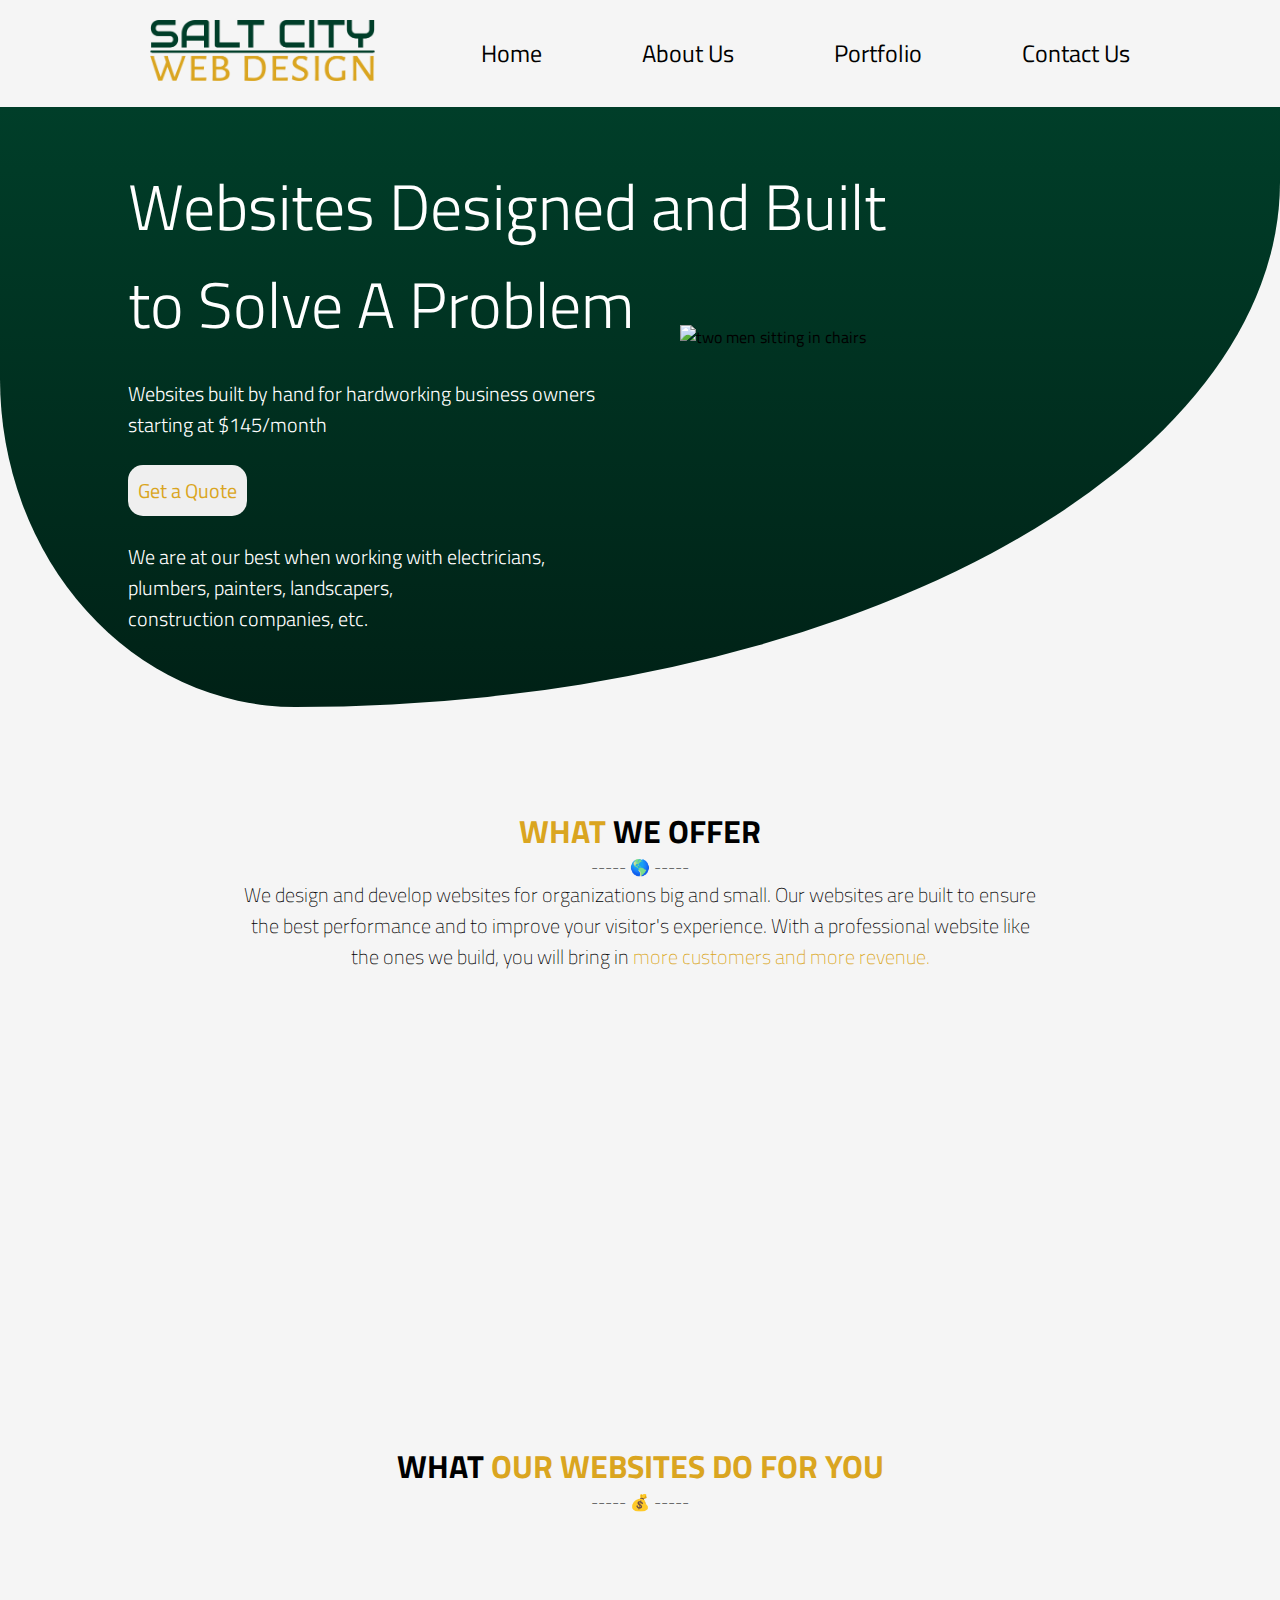
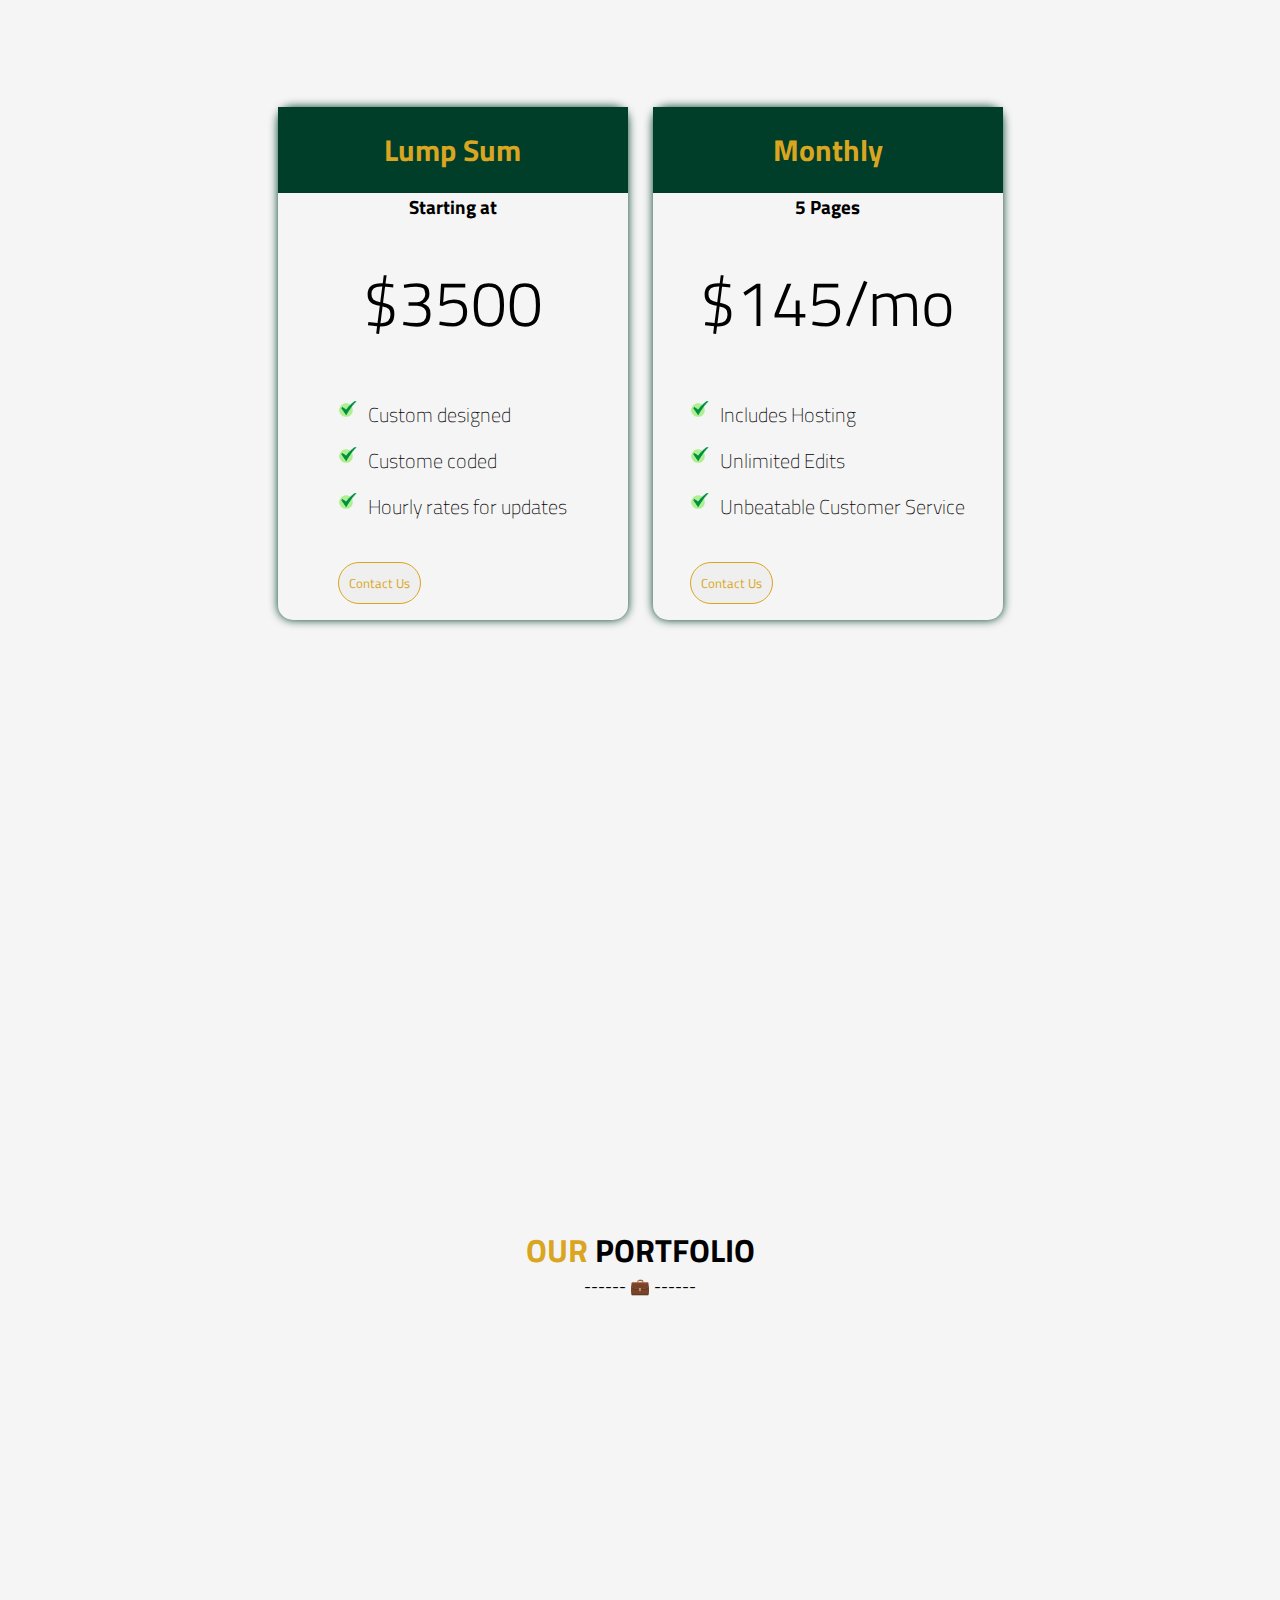
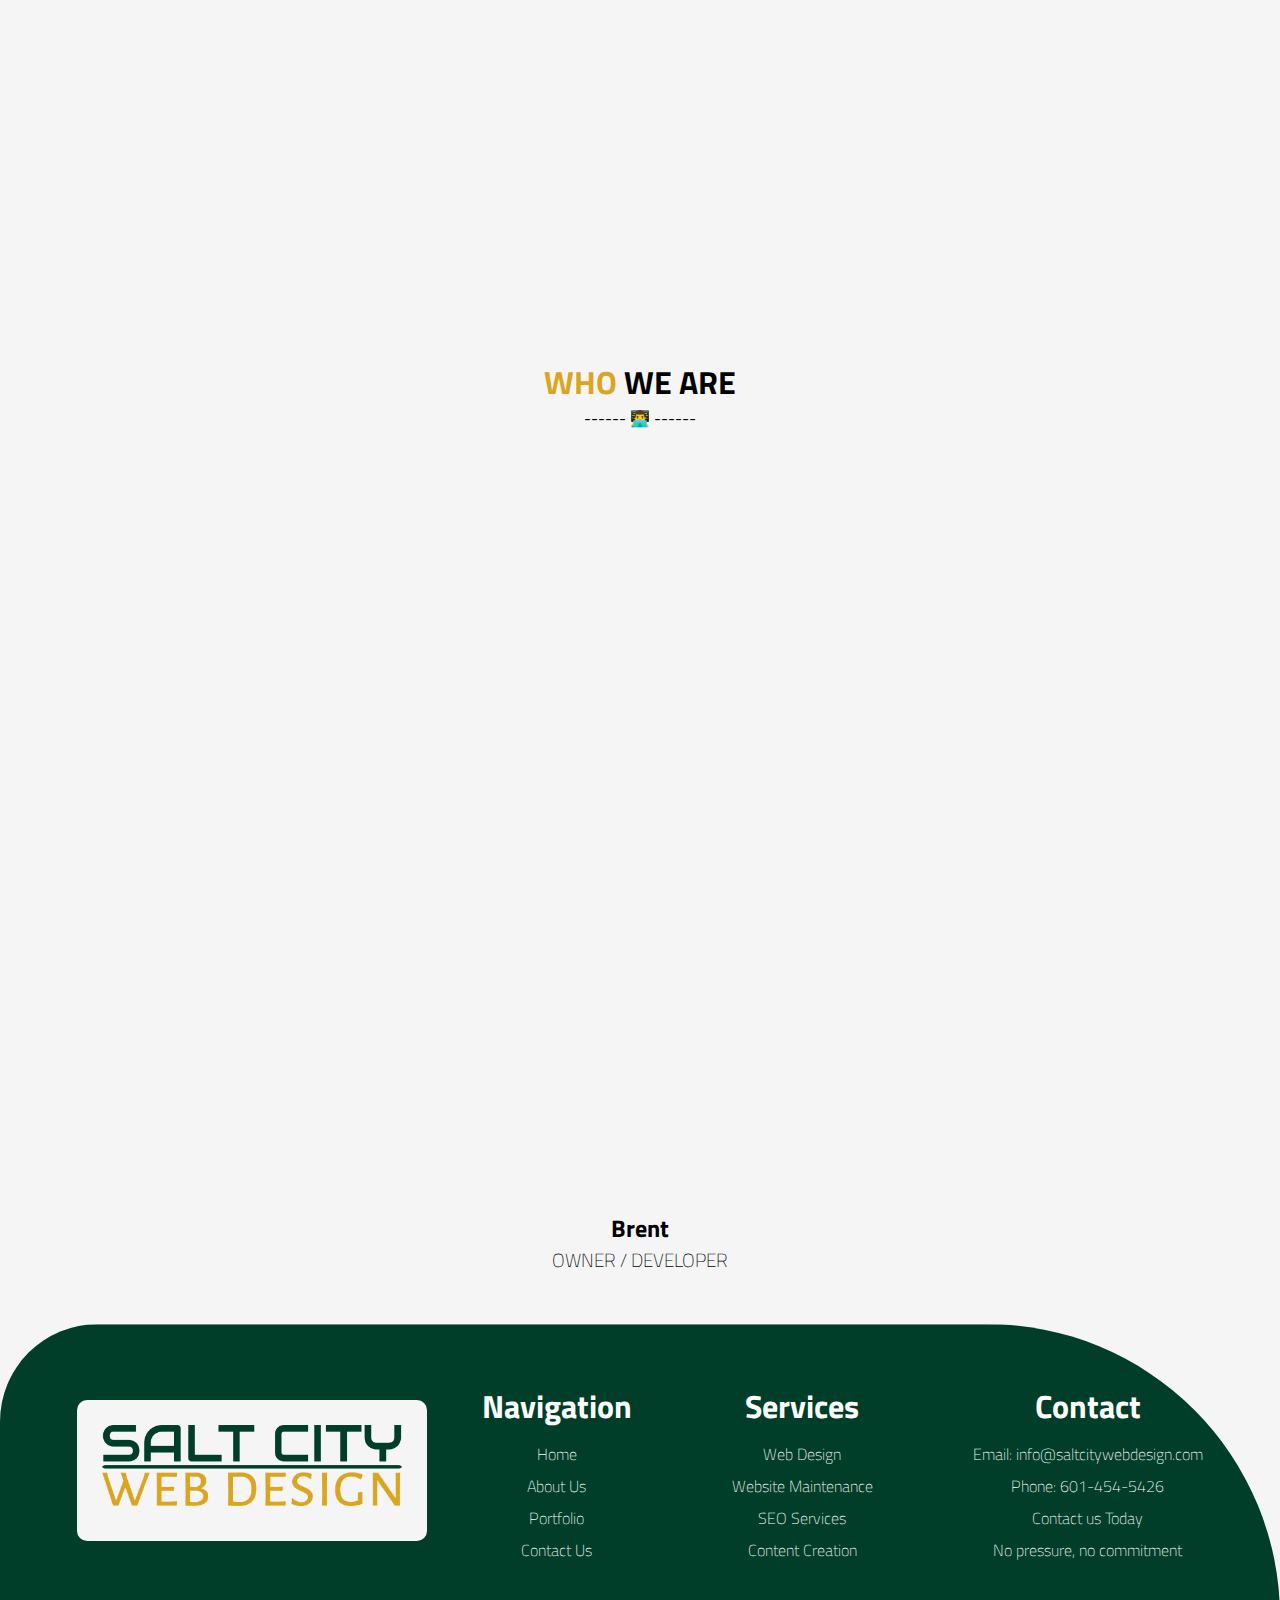
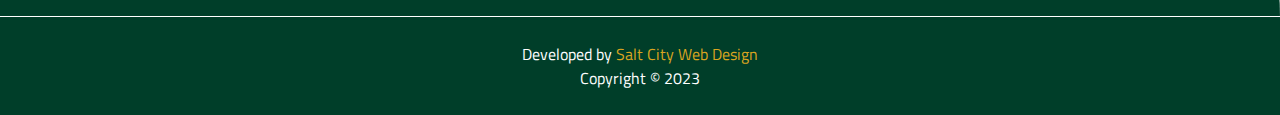
==== commit abf2a403: "changed price" ====
--- a/index.html
+++ b/index.html
@@ -125,7 +125,7 @@
                     <h3 class="plan-title">Lump Sum</h3>
                 </div>
                 <h3>Starting at</h3>
-                <h3 style="font-size: 4rem; font-weight: 300; padding: .5em;">$2500</h3>
+                <h3 style="font-size: 4rem; font-weight: 300; padding: .5em;">$3500</h3>
                 <div style="padding:1em;">
                     <p class="pricing-plans-features"><img src="images/check1.png" alt="blue check" class="price-icon">
                         Custom designed
